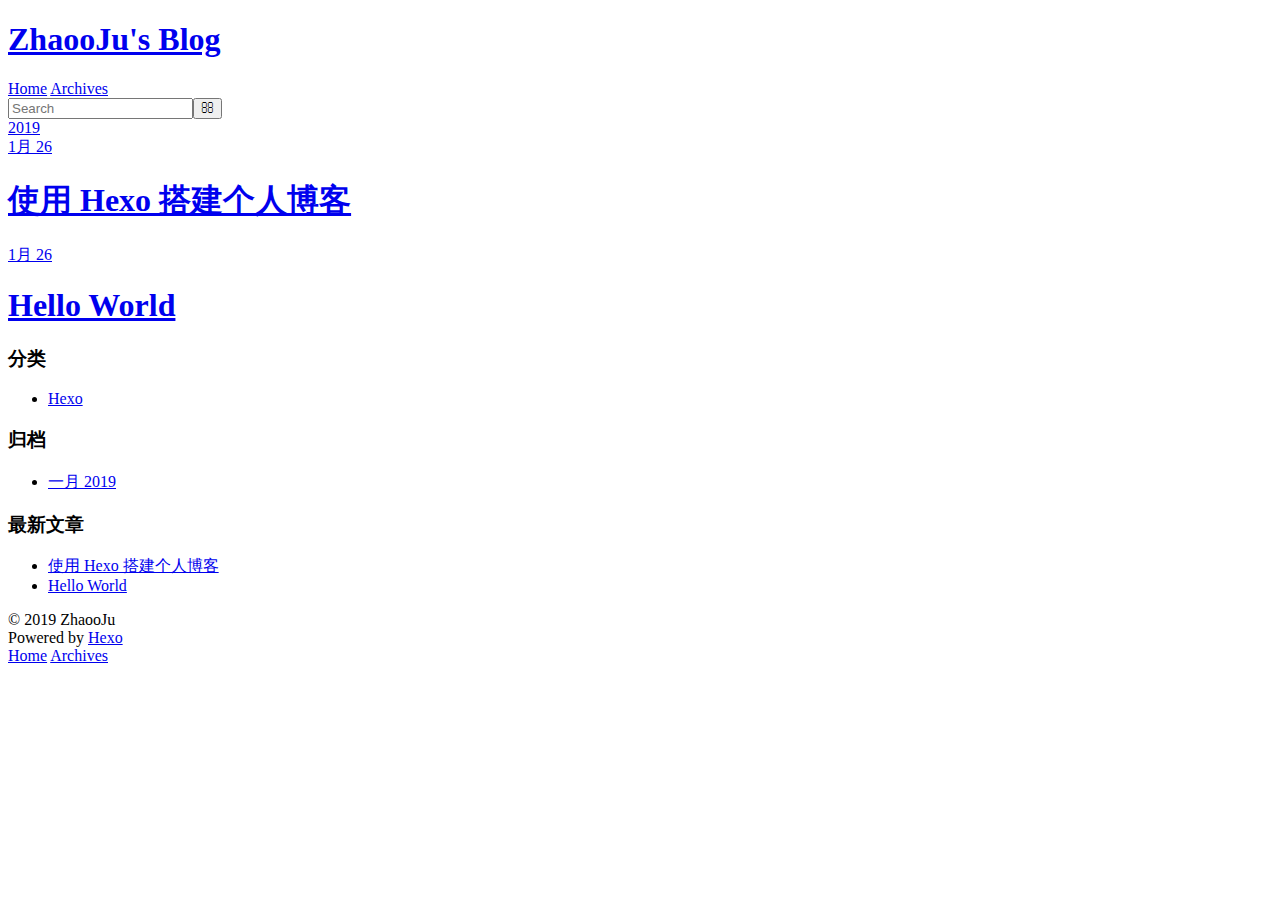
==== archives/index.html @ 9f5057ec "Site updated: 2019-01-26 20:44:16" ====
<!DOCTYPE html>
<html>
<head><meta name="generator" content="Hexo 3.8.0">
  <meta charset="utf-8">
  

  
  <title>归档 | ZhaooJu&#39;s Blog</title>
  <meta name="viewport" content="width=device-width, initial-scale=1, maximum-scale=1">
  <meta property="og:type" content="website">
<meta property="og:title" content="ZhaooJu&#39;s Blog">
<meta property="og:url" content="https://zhaooju.github.io/blog/archives/index.html">
<meta property="og:site_name" content="ZhaooJu&#39;s Blog">
<meta property="og:locale" content="zh-CN">
<meta name="twitter:card" content="summary">
<meta name="twitter:title" content="ZhaooJu&#39;s Blog">
  
    <link rel="alternate" href="/blog/atom.xml" title="ZhaooJu&#39;s Blog" type="application/atom+xml">
  
  
    <link rel="icon" href="/favicon.png">
  
  
    <link href="//fonts.googleapis.com/css?family=Source+Code+Pro" rel="stylesheet" type="text/css">
  
  <link rel="stylesheet" href="/blog/css/style.css">
</head>
</html>
<body>
  <div id="container">
    <div id="wrap">
      <header id="header">
  <div id="banner"></div>
  <div id="header-outer" class="outer">
    <div id="header-title" class="inner">
      <h1 id="logo-wrap">
        <a href="/blog/" id="logo">ZhaooJu&#39;s Blog</a>
      </h1>
      
    </div>
    <div id="header-inner" class="inner">
      <nav id="main-nav">
        <a id="main-nav-toggle" class="nav-icon"></a>
        
          <a class="main-nav-link" href="/blog/">Home</a>
        
          <a class="main-nav-link" href="/blog/archives">Archives</a>
        
      </nav>
      <nav id="sub-nav">
        
          <a id="nav-rss-link" class="nav-icon" href="/blog/atom.xml" title="RSS Feed"></a>
        
        <a id="nav-search-btn" class="nav-icon" title="搜索"></a>
      </nav>
      <div id="search-form-wrap">
        <form action="//google.com/search" method="get" accept-charset="UTF-8" class="search-form"><input type="search" name="q" class="search-form-input" placeholder="Search"><button type="submit" class="search-form-submit">&#xF002;</button><input type="hidden" name="sitesearch" value="https://zhaooju.github.io/blog"></form>
      </div>
    </div>
  </div>
</header>
      <div class="outer">
        <section id="main">
  
  
    
    
      
      
      <section class="archives-wrap">
        <div class="archive-year-wrap">
          <a href="/blog/archives/2019" class="archive-year">2019</a>
        </div>
        <div class="archives">
    
    <article class="archive-article archive-type-post">
  <div class="archive-article-inner">
    <header class="archive-article-header">
      <a href="/blog/2019/01/26/使用-Hexo-搭建个人博客/" class="archive-article-date">
  <time datetime="2019-01-26T11:01:32.000Z" itemprop="datePublished">1月 26</time>
</a>
      
  
    <h1 itemprop="name">
      <a class="archive-article-title" href="/blog/2019/01/26/使用-Hexo-搭建个人博客/">使用 Hexo 搭建个人博客</a>
    </h1>
  

    </header>
  </div>
</article>
  
    
    
    <article class="archive-article archive-type-post">
  <div class="archive-article-inner">
    <header class="archive-article-header">
      <a href="/blog/2019/01/26/hello-world/" class="archive-article-date">
  <time datetime="2019-01-26T10:12:29.352Z" itemprop="datePublished">1月 26</time>
</a>
      
  
    <h1 itemprop="name">
      <a class="archive-article-title" href="/blog/2019/01/26/hello-world/">Hello World</a>
    </h1>
  

    </header>
  </div>
</article>
  
  
    </div></section>
  


</section>
        
          <aside id="sidebar">
  
    
  <div class="widget-wrap">
    <h3 class="widget-title">分类</h3>
    <div class="widget">
      <ul class="category-list"><li class="category-list-item"><a class="category-list-link" href="/blog/categories/Hexo/">Hexo</a></li></ul>
    </div>
  </div>


  
    

  
    
  
    
  <div class="widget-wrap">
    <h3 class="widget-title">归档</h3>
    <div class="widget">
      <ul class="archive-list"><li class="archive-list-item"><a class="archive-list-link" href="/blog/archives/2019/01/">一月 2019</a></li></ul>
    </div>
  </div>


  
    
  <div class="widget-wrap">
    <h3 class="widget-title">最新文章</h3>
    <div class="widget">
      <ul>
        
          <li>
            <a href="/blog/2019/01/26/使用-Hexo-搭建个人博客/">使用 Hexo 搭建个人博客</a>
          </li>
        
          <li>
            <a href="/blog/2019/01/26/hello-world/">Hello World</a>
          </li>
        
      </ul>
    </div>
  </div>

  
</aside>
        
      </div>
      <footer id="footer">
  
  <div class="outer">
    <div id="footer-info" class="inner">
      &copy; 2019 ZhaooJu<br>
      Powered by <a href="http://hexo.io/" target="_blank">Hexo</a>
    </div>
  </div>
</footer>
    </div>
    <nav id="mobile-nav">
  
    <a href="/blog/" class="mobile-nav-link">Home</a>
  
    <a href="/blog/archives" class="mobile-nav-link">Archives</a>
  
</nav>
    

<script src="//ajax.googleapis.com/ajax/libs/jquery/2.0.3/jquery.min.js"></script>


  <link rel="stylesheet" href="/blog/fancybox/jquery.fancybox.css">
  <script src="/blog/fancybox/jquery.fancybox.pack.js"></script>


<script src="/blog/js/script.js"></script>



  </div>
</body>
</html>
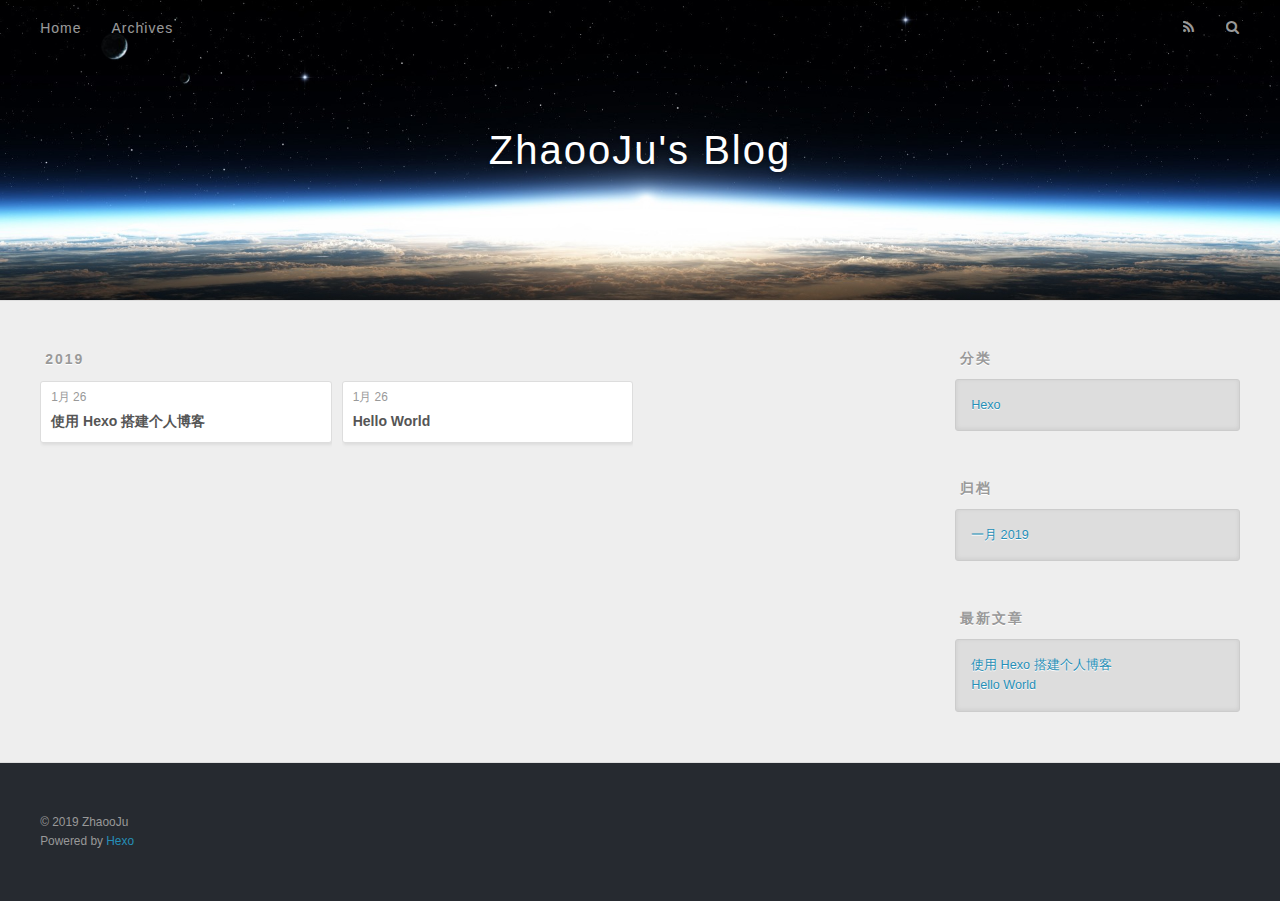
==== commit 5f4ce8f9: "Site updated: 2019-01-26 20:47:51" ====
--- a/archives/index.html
+++ b/archives/index.html
@@ -9,13 +9,13 @@
   <meta name="viewport" content="width=device-width, initial-scale=1, maximum-scale=1">
   <meta property="og:type" content="website">
 <meta property="og:title" content="ZhaooJu&#39;s Blog">
-<meta property="og:url" content="https://zhaooju.github.io/blog/archives/index.html">
+<meta property="og:url" content="https://zhaooju.github.io/archives/index.html">
 <meta property="og:site_name" content="ZhaooJu&#39;s Blog">
 <meta property="og:locale" content="zh-CN">
 <meta name="twitter:card" content="summary">
 <meta name="twitter:title" content="ZhaooJu&#39;s Blog">
   
-    <link rel="alternate" href="/blog/atom.xml" title="ZhaooJu&#39;s Blog" type="application/atom+xml">
+    <link rel="alternate" href="/atom.xml" title="ZhaooJu&#39;s Blog" type="application/atom+xml">
   
   
     <link rel="icon" href="/favicon.png">
@@ -23,7 +23,7 @@
   
     <link href="//fonts.googleapis.com/css?family=Source+Code+Pro" rel="stylesheet" type="text/css">
   
-  <link rel="stylesheet" href="/blog/css/style.css">
+  <link rel="stylesheet" href="/css/style.css">
 </head>
 </html>
 <body>
@@ -34,7 +34,7 @@
   <div id="header-outer" class="outer">
     <div id="header-title" class="inner">
       <h1 id="logo-wrap">
-        <a href="/blog/" id="logo">ZhaooJu&#39;s Blog</a>
+        <a href="/" id="logo">ZhaooJu&#39;s Blog</a>
       </h1>
       
     </div>
@@ -42,19 +42,19 @@
       <nav id="main-nav">
         <a id="main-nav-toggle" class="nav-icon"></a>
         
-          <a class="main-nav-link" href="/blog/">Home</a>
-        
-          <a class="main-nav-link" href="/blog/archives">Archives</a>
+          <a class="main-nav-link" href="/">Home</a>
+        
+          <a class="main-nav-link" href="/archives">Archives</a>
         
       </nav>
       <nav id="sub-nav">
         
-          <a id="nav-rss-link" class="nav-icon" href="/blog/atom.xml" title="RSS Feed"></a>
+          <a id="nav-rss-link" class="nav-icon" href="/atom.xml" title="RSS Feed"></a>
         
         <a id="nav-search-btn" class="nav-icon" title="搜索"></a>
       </nav>
       <div id="search-form-wrap">
-        <form action="//google.com/search" method="get" accept-charset="UTF-8" class="search-form"><input type="search" name="q" class="search-form-input" placeholder="Search"><button type="submit" class="search-form-submit">&#xF002;</button><input type="hidden" name="sitesearch" value="https://zhaooju.github.io/blog"></form>
+        <form action="//google.com/search" method="get" accept-charset="UTF-8" class="search-form"><input type="search" name="q" class="search-form-input" placeholder="Search"><button type="submit" class="search-form-submit">&#xF002;</button><input type="hidden" name="sitesearch" value="https://zhaooju.github.io"></form>
       </div>
     </div>
   </div>
@@ -69,20 +69,20 @@
       
       <section class="archives-wrap">
         <div class="archive-year-wrap">
-          <a href="/blog/archives/2019" class="archive-year">2019</a>
+          <a href="/archives/2019" class="archive-year">2019</a>
         </div>
         <div class="archives">
     
     <article class="archive-article archive-type-post">
   <div class="archive-article-inner">
     <header class="archive-article-header">
-      <a href="/blog/2019/01/26/使用-Hexo-搭建个人博客/" class="archive-article-date">
+      <a href="/2019/01/26/使用-Hexo-搭建个人博客/" class="archive-article-date">
   <time datetime="2019-01-26T11:01:32.000Z" itemprop="datePublished">1月 26</time>
 </a>
       
   
     <h1 itemprop="name">
-      <a class="archive-article-title" href="/blog/2019/01/26/使用-Hexo-搭建个人博客/">使用 Hexo 搭建个人博客</a>
+      <a class="archive-article-title" href="/2019/01/26/使用-Hexo-搭建个人博客/">使用 Hexo 搭建个人博客</a>
     </h1>
   
 
@@ -95,13 +95,13 @@
     <article class="archive-article archive-type-post">
   <div class="archive-article-inner">
     <header class="archive-article-header">
-      <a href="/blog/2019/01/26/hello-world/" class="archive-article-date">
+      <a href="/2019/01/26/hello-world/" class="archive-article-date">
   <time datetime="2019-01-26T10:12:29.352Z" itemprop="datePublished">1月 26</time>
 </a>
       
   
     <h1 itemprop="name">
-      <a class="archive-article-title" href="/blog/2019/01/26/hello-world/">Hello World</a>
+      <a class="archive-article-title" href="/2019/01/26/hello-world/">Hello World</a>
     </h1>
   
 
@@ -122,7 +122,7 @@
   <div class="widget-wrap">
     <h3 class="widget-title">分类</h3>
     <div class="widget">
-      <ul class="category-list"><li class="category-list-item"><a class="category-list-link" href="/blog/categories/Hexo/">Hexo</a></li></ul>
+      <ul class="category-list"><li class="category-list-item"><a class="category-list-link" href="/categories/Hexo/">Hexo</a></li></ul>
     </div>
   </div>
 
@@ -137,7 +137,7 @@
   <div class="widget-wrap">
     <h3 class="widget-title">归档</h3>
     <div class="widget">
-      <ul class="archive-list"><li class="archive-list-item"><a class="archive-list-link" href="/blog/archives/2019/01/">一月 2019</a></li></ul>
+      <ul class="archive-list"><li class="archive-list-item"><a class="archive-list-link" href="/archives/2019/01/">一月 2019</a></li></ul>
     </div>
   </div>
 
@@ -150,11 +150,11 @@
       <ul>
         
           <li>
-            <a href="/blog/2019/01/26/使用-Hexo-搭建个人博客/">使用 Hexo 搭建个人博客</a>
+            <a href="/2019/01/26/使用-Hexo-搭建个人博客/">使用 Hexo 搭建个人博客</a>
           </li>
         
           <li>
-            <a href="/blog/2019/01/26/hello-world/">Hello World</a>
+            <a href="/2019/01/26/hello-world/">Hello World</a>
           </li>
         
       </ul>
@@ -177,9 +177,9 @@
     </div>
     <nav id="mobile-nav">
   
-    <a href="/blog/" class="mobile-nav-link">Home</a>
-  
-    <a href="/blog/archives" class="mobile-nav-link">Archives</a>
+    <a href="/" class="mobile-nav-link">Home</a>
+  
+    <a href="/archives" class="mobile-nav-link">Archives</a>
   
 </nav>
     
@@ -187,11 +187,11 @@
 <script src="//ajax.googleapis.com/ajax/libs/jquery/2.0.3/jquery.min.js"></script>
 
 
-  <link rel="stylesheet" href="/blog/fancybox/jquery.fancybox.css">
-  <script src="/blog/fancybox/jquery.fancybox.pack.js"></script>
-
-
-<script src="/blog/js/script.js"></script>
+  <link rel="stylesheet" href="/fancybox/jquery.fancybox.css">
+  <script src="/fancybox/jquery.fancybox.pack.js"></script>
+
+
+<script src="/js/script.js"></script>
 
 
 
--- a/css/style.css
+++ b/css/style.css
@@ -0,0 +1,1374 @@
+body {
+  width: 100%;
+}
+body:before,
+body:after {
+  content: "";
+  display: table;
+}
+body:after {
+  clear: both;
+}
+html,
+body,
+div,
+span,
+applet,
+object,
+iframe,
+h1,
+h2,
+h3,
+h4,
+h5,
+h6,
+p,
+blockquote,
+pre,
+a,
+abbr,
+acronym,
+address,
+big,
+cite,
+code,
+del,
+dfn,
+em,
+img,
+ins,
+kbd,
+q,
+s,
+samp,
+small,
+strike,
+strong,
+sub,
+sup,
+tt,
+var,
+dl,
+dt,
+dd,
+ol,
+ul,
+li,
+fieldset,
+form,
+label,
+legend,
+table,
+caption,
+tbody,
+tfoot,
+thead,
+tr,
+th,
+td {
+  margin: 0;
+  padding: 0;
+  border: 0;
+  outline: 0;
+  font-weight: inherit;
+  font-style: inherit;
+  font-family: inherit;
+  font-size: 100%;
+  vertical-align: baseline;
+}
+body {
+  line-height: 1;
+  color: #000;
+  background: #fff;
+}
+ol,
+ul {
+  list-style: none;
+}
+table {
+  border-collapse: separate;
+  border-spacing: 0;
+  vertical-align: middle;
+}
+caption,
+th,
+td {
+  text-align: left;
+  font-weight: normal;
+  vertical-align: middle;
+}
+a img {
+  border: none;
+}
+input,
+button {
+  margin: 0;
+  padding: 0;
+}
+input::-moz-focus-inner,
+button::-moz-focus-inner {
+  border: 0;
+  padding: 0;
+}
+@font-face {
+  font-family: FontAwesome;
+  font-style: normal;
+  font-weight: normal;
+  src: url("fonts/fontawesome-webfont.eot?v=#4.0.3");
+  src: url("fonts/fontawesome-webfont.eot?#iefix&v=#4.0.3") format("embedded-opentype"), url("fonts/fontawesome-webfont.woff?v=#4.0.3") format("woff"), url("fonts/fontawesome-webfont.ttf?v=#4.0.3") format("truetype"), url("fonts/fontawesome-webfont.svg#fontawesomeregular?v=#4.0.3") format("svg");
+}
+html,
+body,
+#container {
+  height: 100%;
+}
+body {
+  background: #eee;
+  font: 14px -apple-system, BlinkMacSystemFont, "Segoe UI", "Roboto", "Oxygen", "Ubuntu", "Cantarell", "Fira Sans", "Droid Sans", "Helvetica Neue", sans-serif;
+  -webkit-text-size-adjust: 100%;
+}
+.outer {
+  max-width: 1220px;
+  margin: 0 auto;
+  padding: 0 20px;
+}
+.outer:before,
+.outer:after {
+  content: "";
+  display: table;
+}
+.outer:after {
+  clear: both;
+}
+.inner {
+  display: inline;
+  float: left;
+  width: 98.33333333333333%;
+  margin: 0 0.833333333333333%;
+}
+.left,
+.alignleft {
+  float: left;
+}
+.right,
+.alignright {
+  float: right;
+}
+.clear {
+  clear: both;
+}
+#container {
+  position: relative;
+}
+.mobile-nav-on {
+  overflow: hidden;
+}
+#wrap {
+  height: 100%;
+  width: 100%;
+  position: absolute;
+  top: 0;
+  left: 0;
+  -webkit-transition: 0.2s ease-out;
+  -moz-transition: 0.2s ease-out;
+  -ms-transition: 0.2s ease-out;
+  transition: 0.2s ease-out;
+  z-index: 1;
+  background: #eee;
+}
+.mobile-nav-on #wrap {
+  left: 280px;
+}
+@media screen and (min-width: 768px) {
+  #main {
+    display: inline;
+    float: left;
+    width: 73.33333333333333%;
+    margin: 0 0.833333333333333%;
+  }
+}
+.article-date,
+.article-category-link,
+.archive-year,
+.widget-title {
+  text-decoration: none;
+  text-transform: uppercase;
+  letter-spacing: 2px;
+  color: #999;
+  margin-bottom: 1em;
+  margin-left: 5px;
+  line-height: 1em;
+  text-shadow: 0 1px #fff;
+  font-weight: bold;
+}
+.article-inner,
+.archive-article-inner {
+  background: #fff;
+  -webkit-box-shadow: 1px 2px 3px #ddd;
+  box-shadow: 1px 2px 3px #ddd;
+  border: 1px solid #ddd;
+  border-radius: 3px;
+}
+.article-entry h1,
+.widget h1 {
+  font-size: 2em;
+}
+.article-entry h2,
+.widget h2 {
+  font-size: 1.5em;
+}
+.article-entry h3,
+.widget h3 {
+  font-size: 1.3em;
+}
+.article-entry h4,
+.widget h4 {
+  font-size: 1.2em;
+}
+.article-entry h5,
+.widget h5 {
+  font-size: 1em;
+}
+.article-entry h6,
+.widget h6 {
+  font-size: 1em;
+  color: #999;
+}
+.article-entry hr,
+.widget hr {
+  border: 1px dashed #ddd;
+}
+.article-entry strong,
+.widget strong {
+  font-weight: bold;
+}
+.article-entry em,
+.widget em,
+.article-entry cite,
+.widget cite {
+  font-style: italic;
+}
+.article-entry sup,
+.widget sup,
+.article-entry sub,
+.widget sub {
+  font-size: 0.75em;
+  line-height: 0;
+  position: relative;
+  vertical-align: baseline;
+}
+.article-entry sup,
+.widget sup {
+  top: -0.5em;
+}
+.article-entry sub,
+.widget sub {
+  bottom: -0.2em;
+}
+.article-entry small,
+.widget small {
+  font-size: 0.85em;
+}
+.article-entry acronym,
+.widget acronym,
+.article-entry abbr,
+.widget abbr {
+  border-bottom: 1px dotted;
+}
+.article-entry ul,
+.widget ul,
+.article-entry ol,
+.widget ol,
+.article-entry dl,
+.widget dl {
+  margin: 0 20px;
+  line-height: 1.6em;
+}
+.article-entry ul ul,
+.widget ul ul,
+.article-entry ol ul,
+.widget ol ul,
+.article-entry ul ol,
+.widget ul ol,
+.article-entry ol ol,
+.widget ol ol {
+  margin-top: 0;
+  margin-bottom: 0;
+}
+.article-entry ul,
+.widget ul {
+  list-style: disc;
+}
+.article-entry ol,
+.widget ol {
+  list-style: decimal;
+}
+.article-entry dt,
+.widget dt {
+  font-weight: bold;
+}
+#header {
+  height: 300px;
+  position: relative;
+  border-bottom: 1px solid #ddd;
+}
+#header:before,
+#header:after {
+  content: "";
+  position: absolute;
+  left: 0;
+  right: 0;
+  height: 40px;
+}
+#header:before {
+  top: 0;
+  background: -webkit-linear-gradient(rgba(0,0,0,0.2), transparent);
+  background: -moz-linear-gradient(rgba(0,0,0,0.2), transparent);
+  background: -ms-linear-gradient(rgba(0,0,0,0.2), transparent);
+  background: linear-gradient(rgba(0,0,0,0.2), transparent);
+}
+#header:after {
+  bottom: 0;
+  background: -webkit-linear-gradient(transparent, rgba(0,0,0,0.2));
+  background: -moz-linear-gradient(transparent, rgba(0,0,0,0.2));
+  background: -ms-linear-gradient(transparent, rgba(0,0,0,0.2));
+  background: linear-gradient(transparent, rgba(0,0,0,0.2));
+}
+#header-outer {
+  height: 100%;
+  position: relative;
+}
+#header-inner {
+  position: relative;
+  overflow: hidden;
+}
+#banner {
+  position: absolute;
+  top: 0;
+  left: 0;
+  width: 100%;
+  height: 100%;
+  background: url("images/banner.jpg") center #000;
+  -webkit-background-size: cover;
+  -moz-background-size: cover;
+  background-size: cover;
+  z-index: -1;
+}
+#header-title {
+  text-align: center;
+  height: 40px;
+  position: absolute;
+  top: 50%;
+  left: 0;
+  margin-top: -20px;
+}
+#logo,
+#subtitle {
+  text-decoration: none;
+  color: #fff;
+  font-weight: 300;
+  text-shadow: 0 1px 4px rgba(0,0,0,0.3);
+}
+#logo {
+  font-size: 40px;
+  line-height: 40px;
+  letter-spacing: 2px;
+}
+#subtitle {
+  font-size: 16px;
+  line-height: 16px;
+  letter-spacing: 1px;
+}
+#subtitle-wrap {
+  margin-top: 16px;
+}
+#main-nav {
+  float: left;
+  margin-left: -15px;
+}
+.nav-icon,
+.main-nav-link {
+  float: left;
+  color: #fff;
+  opacity: 0.6;
+  text-decoration: none;
+  text-shadow: 0 1px rgba(0,0,0,0.2);
+  -webkit-transition: opacity 0.2s;
+  -moz-transition: opacity 0.2s;
+  -ms-transition: opacity 0.2s;
+  transition: opacity 0.2s;
+  display: block;
+  padding: 20px 15px;
+}
+.nav-icon:hover,
+.main-nav-link:hover {
+  opacity: 1;
+}
+.nav-icon {
+  font-family: FontAwesome;
+  text-align: center;
+  font-size: 14px;
+  width: 14px;
+  height: 14px;
+  padding: 20px 15px;
+  position: relative;
+  cursor: pointer;
+}
+.main-nav-link {
+  font-weight: 300;
+  letter-spacing: 1px;
+}
+@media screen and (max-width: 479px) {
+  .main-nav-link {
+    display: none;
+  }
+}
+#main-nav-toggle {
+  display: none;
+}
+#main-nav-toggle:before {
+  content: "\f0c9";
+}
+@media screen and (max-width: 479px) {
+  #main-nav-toggle {
+    display: block;
+  }
+}
+#sub-nav {
+  float: right;
+  margin-right: -15px;
+}
+#nav-rss-link:before {
+  content: "\f09e";
+}
+#nav-search-btn:before {
+  content: "\f002";
+}
+#search-form-wrap {
+  position: absolute;
+  top: 15px;
+  width: 150px;
+  height: 30px;
+  right: -150px;
+  opacity: 0;
+  -webkit-transition: 0.2s ease-out;
+  -moz-transition: 0.2s ease-out;
+  -ms-transition: 0.2s ease-out;
+  transition: 0.2s ease-out;
+}
+#search-form-wrap.on {
+  opacity: 1;
+  right: 0;
+}
+@media screen and (max-width: 479px) {
+  #search-form-wrap {
+    width: 100%;
+    right: -100%;
+  }
+}
+.search-form {
+  position: absolute;
+  top: 0;
+  left: 0;
+  right: 0;
+  background: #fff;
+  padding: 5px 15px;
+  border-radius: 15px;
+  -webkit-box-shadow: 0 0 10px rgba(0,0,0,0.3);
+  box-shadow: 0 0 10px rgba(0,0,0,0.3);
+}
+.search-form-input {
+  border: none;
+  background: none;
+  color: #555;
+  width: 100%;
+  font: 13px -apple-system, BlinkMacSystemFont, "Segoe UI", "Roboto", "Oxygen", "Ubuntu", "Cantarell", "Fira Sans", "Droid Sans", "Helvetica Neue", sans-serif;
+  outline: none;
+}
+.search-form-input::-webkit-search-results-decoration,
+.search-form-input::-webkit-search-cancel-button {
+  -webkit-appearance: none;
+}
+.search-form-submit {
+  position: absolute;
+  top: 50%;
+  right: 10px;
+  margin-top: -7px;
+  font: 13px FontAwesome;
+  border: none;
+  background: none;
+  color: #bbb;
+  cursor: pointer;
+}
+.search-form-submit:hover,
+.search-form-submit:focus {
+  color: #777;
+}
+.article {
+  margin: 50px 0;
+}
+.article-inner {
+  overflow: hidden;
+}
+.article-meta:before,
+.article-meta:after {
+  content: "";
+  display: table;
+}
+.article-meta:after {
+  clear: both;
+}
+.article-date {
+  float: left;
+}
+.article-category {
+  float: left;
+  line-height: 1em;
+  color: #ccc;
+  text-shadow: 0 1px #fff;
+  margin-left: 8px;
+}
+.article-category:before {
+  content: "\2022";
+}
+.article-category-link {
+  margin: 0 12px 1em;
+}
+.article-header {
+  padding: 20px 20px 0;
+}
+.article-title {
+  text-decoration: none;
+  font-size: 2em;
+  font-weight: bold;
+  color: #555;
+  line-height: 1.1em;
+  -webkit-transition: color 0.2s;
+  -moz-transition: color 0.2s;
+  -ms-transition: color 0.2s;
+  transition: color 0.2s;
+}
+a.article-title:hover {
+  color: #258fb8;
+}
+.article-entry {
+  color: #555;
+  padding: 0 20px;
+}
+.article-entry:before,
+.article-entry:after {
+  content: "";
+  display: table;
+}
+.article-entry:after {
+  clear: both;
+}
+.article-entry p,
+.article-entry table {
+  line-height: 1.6em;
+  margin: 1.6em 0;
+}
+.article-entry h1,
+.article-entry h2,
+.article-entry h3,
+.article-entry h4,
+.article-entry h5,
+.article-entry h6 {
+  font-weight: bold;
+}
+.article-entry h1,
+.article-entry h2,
+.article-entry h3,
+.article-entry h4,
+.article-entry h5,
+.article-entry h6 {
+  line-height: 1.1em;
+  margin: 1.1em 0;
+}
+.article-entry a {
+  color: #258fb8;
+  text-decoration: none;
+}
+.article-entry a:hover {
+  text-decoration: underline;
+}
+.article-entry ul,
+.article-entry ol,
+.article-entry dl {
+  margin-top: 1.6em;
+  margin-bottom: 1.6em;
+}
+.article-entry img,
+.article-entry video {
+  max-width: 100%;
+  height: auto;
+  display: block;
+  margin: auto;
+}
+.article-entry iframe {
+  border: none;
+}
+.article-entry table {
+  width: 100%;
+  border-collapse: collapse;
+  border-spacing: 0;
+}
+.article-entry th {
+  font-weight: bold;
+  border-bottom: 3px solid #ddd;
+  padding-bottom: 0.5em;
+}
+.article-entry td {
+  border-bottom: 1px solid #ddd;
+  padding: 10px 0;
+}
+.article-entry blockquote {
+  font-family: Georgia, "Times New Roman", serif;
+  font-size: 1.4em;
+  margin: 1.6em 20px;
+  text-align: center;
+}
+.article-entry blockquote footer {
+  font-size: 14px;
+  margin: 1.6em 0;
+  font-family: -apple-system, BlinkMacSystemFont, "Segoe UI", "Roboto", "Oxygen", "Ubuntu", "Cantarell", "Fira Sans", "Droid Sans", "Helvetica Neue", sans-serif;
+}
+.article-entry blockquote footer cite:before {
+  content: "—";
+  padding: 0 0.5em;
+}
+.article-entry .pullquote {
+  text-align: left;
+  width: 45%;
+  margin: 0;
+}
+.article-entry .pullquote.left {
+  margin-left: 0.5em;
+  margin-right: 1em;
+}
+.article-entry .pullquote.right {
+  margin-right: 0.5em;
+  margin-left: 1em;
+}
+.article-entry .caption {
+  color: #999;
+  display: block;
+  font-size: 0.9em;
+  margin-top: 0.5em;
+  position: relative;
+  text-align: center;
+}
+.article-entry .video-container {
+  position: relative;
+  padding-top: 56.25%;
+  height: 0;
+  overflow: hidden;
+}
+.article-entry .video-container iframe,
+.article-entry .video-container object,
+.article-entry .video-container embed {
+  position: absolute;
+  top: 0;
+  left: 0;
+  width: 100%;
+  height: 100%;
+  margin-top: 0;
+}
+.article-more-link a {
+  display: inline-block;
+  line-height: 1em;
+  padding: 6px 15px;
+  border-radius: 15px;
+  background: #eee;
+  color: #999;
+  text-shadow: 0 1px #fff;
+  text-decoration: none;
+}
+.article-more-link a:hover {
+  background: #258fb8;
+  color: #fff;
+  text-decoration: none;
+  text-shadow: 0 1px #1e7293;
+}
+.article-footer {
+  font-size: 0.85em;
+  line-height: 1.6em;
+  border-top: 1px solid #ddd;
+  padding-top: 1.6em;
+  margin: 0 20px 20px;
+}
+.article-footer:before,
+.article-footer:after {
+  content: "";
+  display: table;
+}
+.article-footer:after {
+  clear: both;
+}
+.article-footer a {
+  color: #999;
+  text-decoration: none;
+}
+.article-footer a:hover {
+  color: #555;
+}
+.article-tag-list-item {
+  float: left;
+  margin-right: 10px;
+}
+.article-tag-list-link:before {
+  content: "#";
+}
+.article-comment-link {
+  float: right;
+}
+.article-comment-link:before {
+  content: "\f075";
+  font-family: FontAwesome;
+  padding-right: 8px;
+}
+.article-share-link {
+  cursor: pointer;
+  float: right;
+  margin-left: 20px;
+}
+.article-share-link:before {
+  content: "\f064";
+  font-family: FontAwesome;
+  padding-right: 6px;
+}
+#article-nav {
+  position: relative;
+}
+#article-nav:before,
+#article-nav:after {
+  content: "";
+  display: table;
+}
+#article-nav:after {
+  clear: both;
+}
+@media screen and (min-width: 768px) {
+  #article-nav {
+    margin: 50px 0;
+  }
+  #article-nav:before {
+    width: 8px;
+    height: 8px;
+    position: absolute;
+    top: 50%;
+    left: 50%;
+    margin-top: -4px;
+    margin-left: -4px;
+    content: "";
+    border-radius: 50%;
+    background: #ddd;
+    -webkit-box-shadow: 0 1px 2px #fff;
+    box-shadow: 0 1px 2px #fff;
+  }
+}
+.article-nav-link-wrap {
+  text-decoration: none;
+  text-shadow: 0 1px #fff;
+  color: #999;
+  -webkit-box-sizing: border-box;
+  -moz-box-sizing: border-box;
+  box-sizing: border-box;
+  margin-top: 50px;
+  text-align: center;
+  display: block;
+}
+.article-nav-link-wrap:hover {
+  color: #555;
+}
+@media screen and (min-width: 768px) {
+  .article-nav-link-wrap {
+    width: 50%;
+    margin-top: 0;
+  }
+}
+@media screen and (min-width: 768px) {
+  #article-nav-newer {
+    float: left;
+    text-align: right;
+    padding-right: 20px;
+  }
+}
+@media screen and (min-width: 768px) {
+  #article-nav-older {
+    float: right;
+    text-align: left;
+    padding-left: 20px;
+  }
+}
+.article-nav-caption {
+  text-transform: uppercase;
+  letter-spacing: 2px;
+  color: #ddd;
+  line-height: 1em;
+  font-weight: bold;
+}
+#article-nav-newer .article-nav-caption {
+  margin-right: -2px;
+}
+.article-nav-title {
+  font-size: 0.85em;
+  line-height: 1.6em;
+  margin-top: 0.5em;
+}
+.article-share-box {
+  position: absolute;
+  display: none;
+  background: #fff;
+  -webkit-box-shadow: 1px 2px 10px rgba(0,0,0,0.2);
+  box-shadow: 1px 2px 10px rgba(0,0,0,0.2);
+  border-radius: 3px;
+  margin-left: -145px;
+  overflow: hidden;
+  z-index: 1;
+}
+.article-share-box.on {
+  display: block;
+}
+.article-share-input {
+  width: 100%;
+  background: none;
+  -webkit-box-sizing: border-box;
+  -moz-box-sizing: border-box;
+  box-sizing: border-box;
+  font: 14px -apple-system, BlinkMacSystemFont, "Segoe UI", "Roboto", "Oxygen", "Ubuntu", "Cantarell", "Fira Sans", "Droid Sans", "Helvetica Neue", sans-serif;
+  padding: 0 15px;
+  color: #555;
+  outline: none;
+  border: 1px solid #ddd;
+  border-radius: 3px 3px 0 0;
+  height: 36px;
+  line-height: 36px;
+}
+.article-share-links {
+  background: #eee;
+}
+.article-share-links:before,
+.article-share-links:after {
+  content: "";
+  display: table;
+}
+.article-share-links:after {
+  clear: both;
+}
+.article-share-twitter,
+.article-share-facebook,
+.article-share-pinterest,
+.article-share-google {
+  width: 50px;
+  height: 36px;
+  display: block;
+  float: left;
+  position: relative;
+  color: #999;
+  text-shadow: 0 1px #fff;
+}
+.article-share-twitter:before,
+.article-share-facebook:before,
+.article-share-pinterest:before,
+.article-share-google:before {
+  font-size: 20px;
+  font-family: FontAwesome;
+  width: 20px;
+  height: 20px;
+  position: absolute;
+  top: 50%;
+  left: 50%;
+  margin-top: -10px;
+  margin-left: -10px;
+  text-align: center;
+}
+.article-share-twitter:hover,
+.article-share-facebook:hover,
+.article-share-pinterest:hover,
+.article-share-google:hover {
+  color: #fff;
+}
+.article-share-twitter:before {
+  content: "\f099";
+}
+.article-share-twitter:hover {
+  background: #00aced;
+  text-shadow: 0 1px #008abe;
+}
+.article-share-facebook:before {
+  content: "\f09a";
+}
+.article-share-facebook:hover {
+  background: #3b5998;
+  text-shadow: 0 1px #2f477a;
+}
+.article-share-pinterest:before {
+  content: "\f0d2";
+}
+.article-share-pinterest:hover {
+  background: #cb2027;
+  text-shadow: 0 1px #a21a1f;
+}
+.article-share-google:before {
+  content: "\f0d5";
+}
+.article-share-google:hover {
+  background: #dd4b39;
+  text-shadow: 0 1px #be3221;
+}
+.article-gallery {
+  background: #000;
+  position: relative;
+}
+.article-gallery-photos {
+  position: relative;
+  overflow: hidden;
+}
+.article-gallery-img {
+  display: none;
+  max-width: 100%;
+}
+.article-gallery-img:first-child {
+  display: block;
+}
+.article-gallery-img.loaded {
+  position: absolute;
+  display: block;
+}
+.article-gallery-img img {
+  display: block;
+  max-width: 100%;
+  margin: 0 auto;
+}
+#comments {
+  background: #fff;
+  -webkit-box-shadow: 1px 2px 3px #ddd;
+  box-shadow: 1px 2px 3px #ddd;
+  padding: 20px;
+  border: 1px solid #ddd;
+  border-radius: 3px;
+  margin: 50px 0;
+}
+#comments a {
+  color: #258fb8;
+}
+.archives-wrap {
+  margin: 50px 0;
+}
+.archives:before,
+.archives:after {
+  content: "";
+  display: table;
+}
+.archives:after {
+  clear: both;
+}
+.archive-year-wrap {
+  margin-bottom: 1em;
+}
+.archives {
+  -webkit-column-gap: 10px;
+  -moz-column-gap: 10px;
+  column-gap: 10px;
+}
+@media screen and (min-width: 480px) and (max-width: 767px) {
+  .archives {
+    -webkit-column-count: 2;
+    -moz-column-count: 2;
+    column-count: 2;
+  }
+}
+@media screen and (min-width: 768px) {
+  .archives {
+    -webkit-column-count: 3;
+    -moz-column-count: 3;
+    column-count: 3;
+  }
+}
+.archive-article {
+  -webkit-column-break-inside: avoid;
+  page-break-inside: avoid;
+  overflow: hidden;
+  break-inside: avoid-column;
+}
+.archive-article-inner {
+  padding: 10px;
+  margin-bottom: 15px;
+}
+.archive-article-title {
+  text-decoration: none;
+  font-weight: bold;
+  color: #555;
+  -webkit-transition: color 0.2s;
+  -moz-transition: color 0.2s;
+  -ms-transition: color 0.2s;
+  transition: color 0.2s;
+  line-height: 1.6em;
+}
+.archive-article-title:hover {
+  color: #258fb8;
+}
+.archive-article-footer {
+  margin-top: 1em;
+}
+.archive-article-date {
+  color: #999;
+  text-decoration: none;
+  font-size: 0.85em;
+  line-height: 1em;
+  margin-bottom: 0.5em;
+  display: block;
+}
+#page-nav {
+  margin: 50px auto;
+  background: #fff;
+  -webkit-box-shadow: 1px 2px 3px #ddd;
+  box-shadow: 1px 2px 3px #ddd;
+  border: 1px solid #ddd;
+  border-radius: 3px;
+  text-align: center;
+  color: #999;
+  overflow: hidden;
+}
+#page-nav:before,
+#page-nav:after {
+  content: "";
+  display: table;
+}
+#page-nav:after {
+  clear: both;
+}
+#page-nav a,
+#page-nav span {
+  padding: 10px 20px;
+  line-height: 1;
+  height: 2ex;
+}
+#page-nav a {
+  color: #999;
+  text-decoration: none;
+}
+#page-nav a:hover {
+  background: #999;
+  color: #fff;
+}
+#page-nav .prev {
+  float: left;
+}
+#page-nav .next {
+  float: right;
+}
+#page-nav .page-number {
+  display: inline-block;
+}
+@media screen and (max-width: 479px) {
+  #page-nav .page-number {
+    display: none;
+  }
+}
+#page-nav .current {
+  color: #555;
+  font-weight: bold;
+}
+#page-nav .space {
+  color: #ddd;
+}
+#footer {
+  background: #262a30;
+  padding: 50px 0;
+  border-top: 1px solid #ddd;
+  color: #999;
+}
+#footer a {
+  color: #258fb8;
+  text-decoration: none;
+}
+#footer a:hover {
+  text-decoration: underline;
+}
+#footer-info {
+  line-height: 1.6em;
+  font-size: 0.85em;
+}
+.article-entry pre,
+.article-entry .highlight {
+  background: #2d2d2d;
+  margin: 0 -20px;
+  padding: 15px 20px;
+  border-style: solid;
+  border-color: #ddd;
+  border-width: 1px 0;
+  overflow: auto;
+  color: #ccc;
+  line-height: 22.400000000000002px;
+}
+.article-entry .highlight .gutter pre,
+.article-entry .gist .gist-file .gist-data .line-numbers {
+  color: #666;
+  font-size: 0.85em;
+}
+.article-entry pre,
+.article-entry code {
+  font-family: "Source Code Pro", Consolas, Monaco, Menlo, Consolas, monospace;
+}
+.article-entry code {
+  background: #eee;
+  text-shadow: 0 1px #fff;
+  padding: 0 0.3em;
+}
+.article-entry pre code {
+  background: none;
+  text-shadow: none;
+  padding: 0;
+}
+.article-entry .highlight pre {
+  border: none;
+  margin: 0;
+  padding: 0;
+}
+.article-entry .highlight table {
+  margin: 0;
+  width: auto;
+}
+.article-entry .highlight td {
+  border: none;
+  padding: 0;
+}
+.article-entry .highlight figcaption {
+  font-size: 0.85em;
+  color: #999;
+  line-height: 1em;
+  margin-bottom: 1em;
+}
+.article-entry .highlight figcaption:before,
+.article-entry .highlight figcaption:after {
+  content: "";
+  display: table;
+}
+.article-entry .highlight figcaption:after {
+  clear: both;
+}
+.article-entry .highlight figcaption a {
+  float: right;
+}
+.article-entry .highlight .gutter pre {
+  text-align: right;
+  padding-right: 20px;
+}
+.article-entry .highlight .line {
+  height: 22.400000000000002px;
+}
+.article-entry .highlight .line.marked {
+  background: #515151;
+}
+.article-entry .gist {
+  margin: 0 -20px;
+  border-style: solid;
+  border-color: #ddd;
+  border-width: 1px 0;
+  background: #2d2d2d;
+  padding: 15px 20px 15px 0;
+}
+.article-entry .gist .gist-file {
+  border: none;
+  font-family: "Source Code Pro", Consolas, Monaco, Menlo, Consolas, monospace;
+  margin: 0;
+}
+.article-entry .gist .gist-file .gist-data {
+  background: none;
+  border: none;
+}
+.article-entry .gist .gist-file .gist-data .line-numbers {
+  background: none;
+  border: none;
+  padding: 0 20px 0 0;
+}
+.article-entry .gist .gist-file .gist-data .line-data {
+  padding: 0 !important;
+}
+.article-entry .gist .gist-file .highlight {
+  margin: 0;
+  padding: 0;
+  border: none;
+}
+.article-entry .gist .gist-file .gist-meta {
+  background: #2d2d2d;
+  color: #999;
+  font: 0.85em -apple-system, BlinkMacSystemFont, "Segoe UI", "Roboto", "Oxygen", "Ubuntu", "Cantarell", "Fira Sans", "Droid Sans", "Helvetica Neue", sans-serif;
+  text-shadow: 0 0;
+  padding: 0;
+  margin-top: 1em;
+  margin-left: 20px;
+}
+.article-entry .gist .gist-file .gist-meta a {
+  color: #258fb8;
+  font-weight: normal;
+}
+.article-entry .gist .gist-file .gist-meta a:hover {
+  text-decoration: underline;
+}
+pre .comment,
+pre .title {
+  color: #999;
+}
+pre .variable,
+pre .attribute,
+pre .tag,
+pre .regexp,
+pre .ruby .constant,
+pre .xml .tag .title,
+pre .xml .pi,
+pre .xml .doctype,
+pre .html .doctype,
+pre .css .id,
+pre .css .class,
+pre .css .pseudo {
+  color: #f2777a;
+}
+pre .number,
+pre .preprocessor,
+pre .built_in,
+pre .literal,
+pre .params,
+pre .constant {
+  color: #f99157;
+}
+pre .class,
+pre .ruby .class .title,
+pre .css .rules .attribute {
+  color: #9c9;
+}
+pre .string,
+pre .value,
+pre .inheritance,
+pre .header,
+pre .ruby .symbol,
+pre .xml .cdata {
+  color: #9c9;
+}
+pre .css .hexcolor {
+  color: #6cc;
+}
+pre .function,
+pre .python .decorator,
+pre .python .title,
+pre .ruby .function .title,
+pre .ruby .title .keyword,
+pre .perl .sub,
+pre .javascript .title,
+pre .coffeescript .title {
+  color: #69c;
+}
+pre .keyword,
+pre .javascript .function {
+  color: #c9c;
+}
+@media screen and (max-width: 479px) {
+  #mobile-nav {
+    position: absolute;
+    top: 0;
+    left: 0;
+    width: 280px;
+    height: 100%;
+    background: #191919;
+    border-right: 1px solid #fff;
+  }
+}
+@media screen and (max-width: 479px) {
+  .mobile-nav-link {
+    display: block;
+    color: #999;
+    text-decoration: none;
+    padding: 15px 20px;
+    font-weight: bold;
+  }
+  .mobile-nav-link:hover {
+    color: #fff;
+  }
+}
+@media screen and (min-width: 768px) {
+  #sidebar {
+    display: inline;
+    float: left;
+    width: 23.333333333333332%;
+    margin: 0 0.833333333333333%;
+  }
+}
+.widget-wrap {
+  margin: 50px 0;
+}
+.widget {
+  color: #777;
+  text-shadow: 0 1px #fff;
+  background: #ddd;
+  -webkit-box-shadow: 0 -1px 4px #ccc inset;
+  box-shadow: 0 -1px 4px #ccc inset;
+  border: 1px solid #ccc;
+  padding: 15px;
+  border-radius: 3px;
+}
+.widget a {
+  color: #258fb8;
+  text-decoration: none;
+}
+.widget a:hover {
+  text-decoration: underline;
+}
+.widget ul ul,
+.widget ol ul,
+.widget dl ul,
+.widget ul ol,
+.widget ol ol,
+.widget dl ol,
+.widget ul dl,
+.widget ol dl,
+.widget dl dl {
+  margin-left: 15px;
+  list-style: disc;
+}
+.widget {
+  line-height: 1.6em;
+  word-wrap: break-word;
+  font-size: 0.9em;
+}
+.widget ul,
+.widget ol {
+  list-style: none;
+  margin: 0;
+}
+.widget ul ul,
+.widget ol ul,
+.widget ul ol,
+.widget ol ol {
+  margin: 0 20px;
+}
+.widget ul ul,
+.widget ol ul {
+  list-style: disc;
+}
+.widget ul ol,
+.widget ol ol {
+  list-style: decimal;
+}
+.category-list-count,
+.tag-list-count,
+.archive-list-count {
+  padding-left: 5px;
+  color: #999;
+  font-size: 0.85em;
+}
+.category-list-count:before,
+.tag-list-count:before,
+.archive-list-count:before {
+  content: "(";
+}
+.category-list-count:after,
+.tag-list-count:after,
+.archive-list-count:after {
+  content: ")";
+}
+.tagcloud a {
+  margin-right: 5px;
+  display: inline-block;
+}
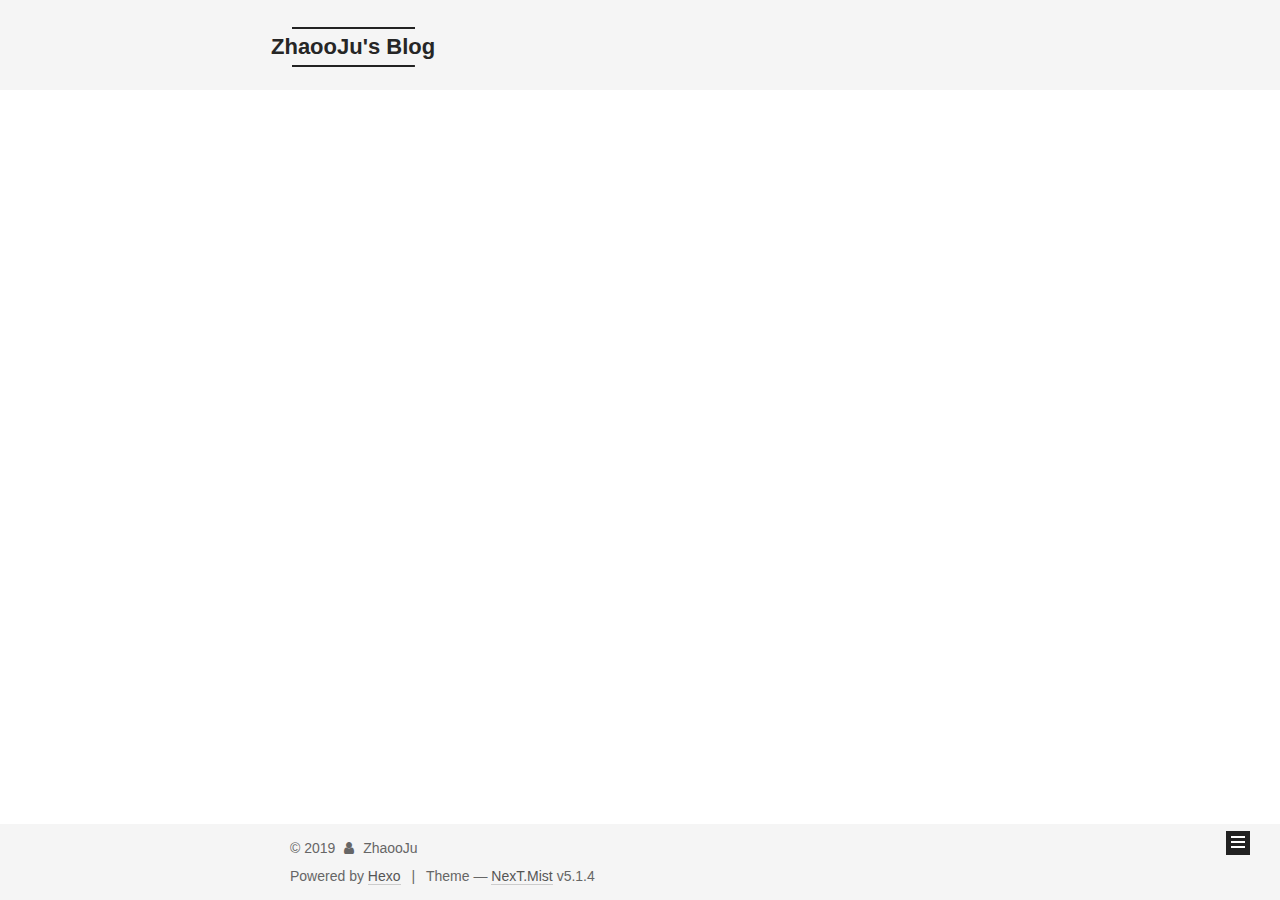
==== commit 82b4d098: "Site updated: 2019-01-26 20:59:43" ====
--- a/archives/index.html
+++ b/archives/index.html
@@ -1,200 +1,593 @@
 <!DOCTYPE html>
-<html>
+
+
+
+  
+
+
+<html class="theme-next mist use-motion" lang="zh-CN">
 <head><meta name="generator" content="Hexo 3.8.0">
-  <meta charset="utf-8">
-  
-
-  
-  <title>归档 | ZhaooJu&#39;s Blog</title>
-  <meta name="viewport" content="width=device-width, initial-scale=1, maximum-scale=1">
-  <meta property="og:type" content="website">
+  <meta charset="UTF-8">
+<meta http-equiv="X-UA-Compatible" content="IE=edge">
+<meta name="viewport" content="width=device-width, initial-scale=1, maximum-scale=1">
+<meta name="theme-color" content="#222">
+
+
+
+
+
+
+
+
+
+<meta http-equiv="Cache-Control" content="no-transform">
+<meta http-equiv="Cache-Control" content="no-siteapp">
+
+
+
+
+
+
+
+
+
+
+
+
+
+
+
+
+  
+  
+  <link href="/lib/fancybox/source/jquery.fancybox.css?v=2.1.5" rel="stylesheet" type="text/css">
+
+
+
+
+
+
+
+<link href="/lib/font-awesome/css/font-awesome.min.css?v=4.6.2" rel="stylesheet" type="text/css">
+
+<link href="/css/main.css?v=5.1.4" rel="stylesheet" type="text/css">
+
+
+  <link rel="apple-touch-icon" sizes="180x180" href="/images/apple-touch-icon-next.png?v=5.1.4">
+
+
+  <link rel="icon" type="image/png" sizes="32x32" href="/images/favicon-32x32-next.png?v=5.1.4">
+
+
+  <link rel="icon" type="image/png" sizes="16x16" href="/images/favicon-16x16-next.png?v=5.1.4">
+
+
+  <link rel="mask-icon" href="/images/logo.svg?v=5.1.4" color="#222">
+
+
+
+
+
+  <meta name="keywords" content="Hexo, NexT">
+
+
+
+
+
+
+
+
+
+
+<meta property="og:type" content="website">
 <meta property="og:title" content="ZhaooJu&#39;s Blog">
 <meta property="og:url" content="https://zhaooju.github.io/archives/index.html">
 <meta property="og:site_name" content="ZhaooJu&#39;s Blog">
 <meta property="og:locale" content="zh-CN">
 <meta name="twitter:card" content="summary">
 <meta name="twitter:title" content="ZhaooJu&#39;s Blog">
-  
-    <link rel="alternate" href="/atom.xml" title="ZhaooJu&#39;s Blog" type="application/atom+xml">
-  
-  
-    <link rel="icon" href="/favicon.png">
-  
-  
-    <link href="//fonts.googleapis.com/css?family=Source+Code+Pro" rel="stylesheet" type="text/css">
-  
-  <link rel="stylesheet" href="/css/style.css">
+
+
+
+<script type="text/javascript" id="hexo.configurations">
+  var NexT = window.NexT || {};
+  var CONFIG = {
+    root: '/',
+    scheme: 'Mist',
+    version: '5.1.4',
+    sidebar: {"position":"left","display":"post","offset":12,"b2t":false,"scrollpercent":false,"onmobile":false},
+    fancybox: true,
+    tabs: true,
+    motion: {"enable":true,"async":false,"transition":{"post_block":"fadeIn","post_header":"slideDownIn","post_body":"slideDownIn","coll_header":"slideLeftIn","sidebar":"slideUpIn"}},
+    duoshuo: {
+      userId: '0',
+      author: 'Author'
+    },
+    algolia: {
+      applicationID: '',
+      apiKey: '',
+      indexName: '',
+      hits: {"per_page":10},
+      labels: {"input_placeholder":"Search for Posts","hits_empty":"We didn't find any results for the search: ${query}","hits_stats":"${hits} results found in ${time} ms"}
+    }
+  };
+</script>
+
+
+
+  <link rel="canonical" href="https://zhaooju.github.io/archives/">
+
+
+
+
+
+  <title>Archive | ZhaooJu's Blog</title>
+  
+
+
+
+
+
+
+
+
 </head>
-</html>
-<body>
-  <div id="container">
-    <div id="wrap">
-      <header id="header">
-  <div id="banner"></div>
-  <div id="header-outer" class="outer">
-    <div id="header-title" class="inner">
-      <h1 id="logo-wrap">
-        <a href="/" id="logo">ZhaooJu&#39;s Blog</a>
-      </h1>
-      
+
+<body itemscope="" itemtype="http://schema.org/WebPage" lang="zh-CN">
+
+  
+  
+    
+  
+
+  <div class="container sidebar-position-left page-archive">
+    <div class="headband"></div>
+
+    <header id="header" class="header" itemscope="" itemtype="http://schema.org/WPHeader">
+      <div class="header-inner"><div class="site-brand-wrapper">
+  <div class="site-meta ">
+    
+
+    <div class="custom-logo-site-title">
+      <a href="/" class="brand" rel="start">
+        <span class="logo-line-before"><i></i></span>
+        <span class="site-title">ZhaooJu's Blog</span>
+        <span class="logo-line-after"><i></i></span>
+      </a>
     </div>
-    <div id="header-inner" class="inner">
-      <nav id="main-nav">
-        <a id="main-nav-toggle" class="nav-icon"></a>
-        
-          <a class="main-nav-link" href="/">Home</a>
-        
-          <a class="main-nav-link" href="/archives">Archives</a>
-        
-      </nav>
-      <nav id="sub-nav">
-        
-          <a id="nav-rss-link" class="nav-icon" href="/atom.xml" title="RSS Feed"></a>
-        
-        <a id="nav-search-btn" class="nav-icon" title="搜索"></a>
-      </nav>
-      <div id="search-form-wrap">
-        <form action="//google.com/search" method="get" accept-charset="UTF-8" class="search-form"><input type="search" name="q" class="search-form-input" placeholder="Search"><button type="submit" class="search-form-submit">&#xF002;</button><input type="hidden" name="sitesearch" value="https://zhaooju.github.io"></form>
+      
+        <p class="site-subtitle"></p>
+      
+  </div>
+
+  <div class="site-nav-toggle">
+    <button>
+      <span class="btn-bar"></span>
+      <span class="btn-bar"></span>
+      <span class="btn-bar"></span>
+    </button>
+  </div>
+</div>
+
+<nav class="site-nav">
+  
+
+  
+    <ul id="menu" class="menu">
+      
+        
+        <li class="menu-item menu-item-home">
+          <a href="/" rel="section">
+            
+              <i class="menu-item-icon fa fa-fw fa-home"></i> <br>
+            
+            Home
+          </a>
+        </li>
+      
+        
+        <li class="menu-item menu-item-archives">
+          <a href="/archives/" rel="section">
+            
+              <i class="menu-item-icon fa fa-fw fa-archive"></i> <br>
+            
+            Archives
+          </a>
+        </li>
+      
+
+      
+    </ul>
+  
+
+  
+</nav>
+
+
+
+ </div>
+    </header>
+
+    <main id="main" class="main">
+      <div class="main-inner">
+        <div class="content-wrap">
+          <div id="content" class="content">
+            
+
+  
+  
+  
+  <div class="post-block archive">
+    <div id="posts" class="posts-collapse">
+      <span class="archive-move-on"></span>
+
+      <span class="archive-page-counter">
+        
+        
+        
+          
+        
+        Um..! 2 posts in total. Keep on posting.
+      </span>
+
+      
+
+        
+        
+        
+
+        
+          
+          <div class="collection-title">
+            <h1 class="archive-year" id="archive-year-2019">2019</h1>
+          </div>
+        
+        
+
+        
+
+  <article class="post post-type-normal" itemscope="" itemtype="http://schema.org/Article">
+    <header class="post-header">
+
+      <h2 class="post-title">
+        
+            <a class="post-title-link" href="/2019/01/26/使用-Hexo-搭建个人博客/" itemprop="url">
+              
+                <span itemprop="name">使用 Hexo 搭建个人博客</span>
+              
+            </a>
+        
+      </h2>
+
+      <div class="post-meta">
+        <time class="post-time" itemprop="dateCreated" datetime="2019-01-26T19:01:32+08:00" content="2019-01-26">
+          01-26
+        </time>
       </div>
+
+    </header>
+  </article>
+
+
+
+      
+
+        
+        
+        
+
+        
+        
+
+        
+
+  <article class="post post-type-normal" itemscope="" itemtype="http://schema.org/Article">
+    <header class="post-header">
+
+      <h2 class="post-title">
+        
+            <a class="post-title-link" href="/2019/01/26/hello-world/" itemprop="url">
+              
+                <span itemprop="name">Hello World</span>
+              
+            </a>
+        
+      </h2>
+
+      <div class="post-meta">
+        <time class="post-time" itemprop="dateCreated" datetime="2019-01-26T18:12:29+08:00" content="2019-01-26">
+          01-26
+        </time>
+      </div>
+
+    </header>
+  </article>
+
+
+
+      
+
     </div>
   </div>
-</header>
-      <div class="outer">
-        <section id="main">
-  
-  
-    
-    
-      
-      
-      <section class="archives-wrap">
-        <div class="archive-year-wrap">
-          <a href="/archives/2019" class="archive-year">2019</a>
+  
+  
+  
+
+  
+
+
+
+          </div>
+          
+
+
+          
+
         </div>
-        <div class="archives">
-    
-    <article class="archive-article archive-type-post">
-  <div class="archive-article-inner">
-    <header class="archive-article-header">
-      <a href="/2019/01/26/使用-Hexo-搭建个人博客/" class="archive-article-date">
-  <time datetime="2019-01-26T11:01:32.000Z" itemprop="datePublished">1月 26</time>
-</a>
-      
-  
-    <h1 itemprop="name">
-      <a class="archive-article-title" href="/2019/01/26/使用-Hexo-搭建个人博客/">使用 Hexo 搭建个人博客</a>
-    </h1>
-  
-
-    </header>
-  </div>
-</article>
-  
-    
-    
-    <article class="archive-article archive-type-post">
-  <div class="archive-article-inner">
-    <header class="archive-article-header">
-      <a href="/2019/01/26/hello-world/" class="archive-article-date">
-  <time datetime="2019-01-26T10:12:29.352Z" itemprop="datePublished">1月 26</time>
-</a>
-      
-  
-    <h1 itemprop="name">
-      <a class="archive-article-title" href="/2019/01/26/hello-world/">Hello World</a>
-    </h1>
-  
-
-    </header>
-  </div>
-</article>
-  
-  
-    </div></section>
-  
-
-
-</section>
-        
-          <aside id="sidebar">
-  
-    
-  <div class="widget-wrap">
-    <h3 class="widget-title">分类</h3>
-    <div class="widget">
-      <ul class="category-list"><li class="category-list-item"><a class="category-list-link" href="/categories/Hexo/">Hexo</a></li></ul>
+        
+          
+  
+  <div class="sidebar-toggle">
+    <div class="sidebar-toggle-line-wrap">
+      <span class="sidebar-toggle-line sidebar-toggle-line-first"></span>
+      <span class="sidebar-toggle-line sidebar-toggle-line-middle"></span>
+      <span class="sidebar-toggle-line sidebar-toggle-line-last"></span>
     </div>
   </div>
 
-
-  
+  <aside id="sidebar" class="sidebar">
     
-
-  
+    <div class="sidebar-inner">
+
+      
+
+      
+
+      <section class="site-overview-wrap sidebar-panel sidebar-panel-active">
+        <div class="site-overview">
+          <div class="site-author motion-element" itemprop="author" itemscope="" itemtype="http://schema.org/Person">
+            
+              <p class="site-author-name" itemprop="name">ZhaooJu</p>
+              <p class="site-description motion-element" itemprop="description"></p>
+          </div>
+
+          <nav class="site-state motion-element">
+
+            
+              <div class="site-state-item site-state-posts">
+              
+                <a href="/archives/">
+              
+                  <span class="site-state-item-count">2</span>
+                  <span class="site-state-item-name">posts</span>
+                </a>
+              </div>
+            
+
+            
+              
+              
+              <div class="site-state-item site-state-categories">
+                
+                  <span class="site-state-item-count">1</span>
+                  <span class="site-state-item-name">categories</span>
+                
+              </div>
+            
+
+            
+
+          </nav>
+
+          
+
+          
+
+          
+          
+
+          
+          
+
+          
+
+        </div>
+      </section>
+
+      
+
+      
+
+    </div>
+  </aside>
+
+
+        
+      </div>
+    </main>
+
+    <footer id="footer" class="footer">
+      <div class="footer-inner">
+        <div class="copyright">&copy; <span itemprop="copyrightYear">2019</span>
+  <span class="with-love">
+    <i class="fa fa-user"></i>
+  </span>
+  <span class="author" itemprop="copyrightHolder">ZhaooJu</span>
+
+  
+</div>
+
+
+  <div class="powered-by">Powered by <a class="theme-link" target="_blank" href="https://hexo.io">Hexo</a></div>
+
+
+
+  <span class="post-meta-divider">|</span>
+
+
+
+  <div class="theme-info">Theme &mdash; <a class="theme-link" target="_blank" href="https://github.com/iissnan/hexo-theme-next">NexT.Mist</a> v5.1.4</div>
+
+
+
+
+        
+
+
+
+
+
+
+
+        
+      </div>
+    </footer>
+
     
-  
+      <div class="back-to-top">
+        <i class="fa fa-arrow-up"></i>
+        
+      </div>
     
-  <div class="widget-wrap">
-    <h3 class="widget-title">归档</h3>
-    <div class="widget">
-      <ul class="archive-list"><li class="archive-list-item"><a class="archive-list-link" href="/archives/2019/01/">一月 2019</a></li></ul>
-    </div>
+
+    
+
   </div>
 
-
-  
-    
-  <div class="widget-wrap">
-    <h3 class="widget-title">最新文章</h3>
-    <div class="widget">
-      <ul>
-        
-          <li>
-            <a href="/2019/01/26/使用-Hexo-搭建个人博客/">使用 Hexo 搭建个人博客</a>
-          </li>
-        
-          <li>
-            <a href="/2019/01/26/hello-world/">Hello World</a>
-          </li>
-        
-      </ul>
-    </div>
-  </div>
-
-  
-</aside>
-        
-      </div>
-      <footer id="footer">
-  
-  <div class="outer">
-    <div id="footer-info" class="inner">
-      &copy; 2019 ZhaooJu<br>
-      Powered by <a href="http://hexo.io/" target="_blank">Hexo</a>
-    </div>
-  </div>
-</footer>
-    </div>
-    <nav id="mobile-nav">
-  
-    <a href="/" class="mobile-nav-link">Home</a>
-  
-    <a href="/archives" class="mobile-nav-link">Archives</a>
-  
-</nav>
-    
-
-<script src="//ajax.googleapis.com/ajax/libs/jquery/2.0.3/jquery.min.js"></script>
-
-
-  <link rel="stylesheet" href="/fancybox/jquery.fancybox.css">
-  <script src="/fancybox/jquery.fancybox.pack.js"></script>
-
-
-<script src="/js/script.js"></script>
-
-
-
-  </div>
+  
+
+<script type="text/javascript">
+  if (Object.prototype.toString.call(window.Promise) !== '[object Function]') {
+    window.Promise = null;
+  }
+</script>
+
+
+
+
+
+
+
+
+
+  
+
+
+
+
+
+
+
+
+
+
+
+
+  
+  
+    <script type="text/javascript" src="/lib/jquery/index.js?v=2.1.3"></script>
+  
+
+  
+  
+    <script type="text/javascript" src="/lib/fastclick/lib/fastclick.min.js?v=1.0.6"></script>
+  
+
+  
+  
+    <script type="text/javascript" src="/lib/jquery_lazyload/jquery.lazyload.js?v=1.9.7"></script>
+  
+
+  
+  
+    <script type="text/javascript" src="/lib/velocity/velocity.min.js?v=1.2.1"></script>
+  
+
+  
+  
+    <script type="text/javascript" src="/lib/velocity/velocity.ui.min.js?v=1.2.1"></script>
+  
+
+  
+  
+    <script type="text/javascript" src="/lib/fancybox/source/jquery.fancybox.pack.js?v=2.1.5"></script>
+  
+
+
+  
+
+
+  <script type="text/javascript" src="/js/src/utils.js?v=5.1.4"></script>
+
+  <script type="text/javascript" src="/js/src/motion.js?v=5.1.4"></script>
+
+
+
+  
+  
+
+  
+
+  
+
+
+  <script type="text/javascript" src="/js/src/bootstrap.js?v=5.1.4"></script>
+
+
+
+  
+
+
+  
+
+
+
+
+	
+
+
+
+
+
+  
+
+
+
+
+
+  
+
+
+
+
+
+
+
+
+
+
+
+
+  
+
+
+
+
+
+  
+
+  
+
+  
+
+  
+  
+
+  
+
+  
+
+  
+
 </body>
-</html>+</html>
--- a/css/main.css
+++ b/css/main.css
@@ -0,0 +1,2906 @@
+/* normalize.css v3.0.2 | MIT License | git.io/normalize */
+html {
+  font-family: sans-serif; /* 1 */
+  -ms-text-size-adjust: 100%; /* 2 */
+  -webkit-text-size-adjust: 100%; /* 2 */
+}
+body {
+  margin: 0;
+}
+article,
+aside,
+details,
+figcaption,
+figure,
+footer,
+header,
+hgroup,
+main,
+menu,
+nav,
+section,
+summary {
+  display: block;
+}
+audio,
+canvas,
+progress,
+video {
+  display: inline-block; /* 1 */
+  vertical-align: baseline; /* 2 */
+}
+audio:not([controls]) {
+  display: none;
+  height: 0;
+}
+[hidden],
+template {
+  display: none;
+}
+a {
+  background-color: transparent;
+}
+a:active,
+a:hover {
+  outline: 0;
+}
+abbr[title] {
+  border-bottom: 1px dotted;
+}
+b,
+strong {
+  font-weight: bold;
+}
+dfn {
+  font-style: italic;
+}
+h1 {
+  font-size: 2em;
+  margin: 0.67em 0;
+}
+mark {
+  background: #ff0;
+  color: #000;
+}
+small {
+  font-size: 80%;
+}
+sub,
+sup {
+  font-size: 75%;
+  line-height: 0;
+  position: relative;
+  vertical-align: baseline;
+}
+sup {
+  top: -0.5em;
+}
+sub {
+  bottom: -0.25em;
+}
+img {
+  border: 0;
+}
+svg:not(:root) {
+  overflow: hidden;
+}
+figure {
+  margin: 1em 40px;
+}
+hr {
+  -moz-box-sizing: content-box;
+  box-sizing: content-box;
+  height: 0;
+}
+pre {
+  overflow: auto;
+}
+code,
+kbd,
+pre,
+samp {
+  font-family: monospace, monospace;
+  font-size: 1em;
+}
+button,
+input,
+optgroup,
+select,
+textarea {
+  color: inherit; /* 1 */
+  font: inherit; /* 2 */
+  margin: 0; /* 3 */
+}
+button {
+  overflow: visible;
+}
+button,
+select {
+  text-transform: none;
+}
+button,
+html input[type="button"],
+input[type="reset"],
+input[type="submit"] {
+  -webkit-appearance: button; /* 2 */
+  cursor: pointer; /* 3 */
+}
+button[disabled],
+html input[disabled] {
+  cursor: default;
+}
+button::-moz-focus-inner,
+input::-moz-focus-inner {
+  border: 0;
+  padding: 0;
+}
+input {
+  line-height: normal;
+}
+input[type="checkbox"],
+input[type="radio"] {
+  box-sizing: border-box; /* 1 */
+  padding: 0; /* 2 */
+}
+input[type="number"]::-webkit-inner-spin-button,
+input[type="number"]::-webkit-outer-spin-button {
+  height: auto;
+}
+input[type="search"] {
+  -webkit-appearance: textfield; /* 1 */
+  -moz-box-sizing: content-box;
+  -webkit-box-sizing: content-box; /* 2 */
+  box-sizing: content-box;
+}
+input[type="search"]::-webkit-search-cancel-button,
+input[type="search"]::-webkit-search-decoration {
+  -webkit-appearance: none;
+}
+fieldset {
+  border: 1px solid #c0c0c0;
+  margin: 0 2px;
+  padding: 0.35em 0.625em 0.75em;
+}
+legend {
+  border: 0; /* 1 */
+  padding: 0; /* 2 */
+}
+textarea {
+  overflow: auto;
+}
+optgroup {
+  font-weight: bold;
+}
+table {
+  border-collapse: collapse;
+  border-spacing: 0;
+}
+td,
+th {
+  padding: 0;
+}
+::selection {
+  background: #262a30;
+  color: #fff;
+}
+body {
+  position: relative;
+  font-family: 'Lato', "PingFang SC", "Microsoft YaHei", sans-serif;
+  font-size: 14px;
+  line-height: 2;
+  color: #555;
+  background: #fff;
+}
+@media (max-width: 767px) {
+  body {
+    padding-right: 0 !important;
+  }
+}
+@media (min-width: 768px) and (max-width: 991px) {
+  body {
+    padding-right: 0 !important;
+  }
+}
+@media (min-width: 1600px) {
+  body {
+    font-size: 16px;
+  }
+}
+h1,
+h2,
+h3,
+h4,
+h5,
+h6 {
+  margin: 0;
+  padding: 0;
+  font-weight: bold;
+  line-height: 1.5;
+  font-family: 'Lato', "PingFang SC", "Microsoft YaHei", sans-serif;
+}
+h2,
+h3,
+h4,
+h5,
+h6 {
+  margin: 20px 0 15px;
+}
+h1 {
+  font-size: 24px;
+}
+@media (max-width: 767px) {
+  h1 {
+    font-size: 20px;
+  }
+}
+h2 {
+  font-size: 22px;
+}
+@media (max-width: 767px) {
+  h2 {
+    font-size: 18px;
+  }
+}
+h3 {
+  font-size: 20px;
+}
+@media (max-width: 767px) {
+  h3 {
+    font-size: 16px;
+  }
+}
+h4 {
+  font-size: 18px;
+}
+@media (max-width: 767px) {
+  h4 {
+    font-size: 14px;
+  }
+}
+h5 {
+  font-size: 16px;
+}
+@media (max-width: 767px) {
+  h5 {
+    font-size: 12px;
+  }
+}
+h6 {
+  font-size: 14px;
+}
+@media (max-width: 767px) {
+  h6 {
+    font-size: 10px;
+  }
+}
+p {
+  margin: 0 0 20px 0;
+}
+a {
+  color: #555;
+  text-decoration: none;
+  outline: none;
+  border-bottom: 1px solid #999;
+  word-wrap: break-word;
+}
+a:hover {
+  color: #222;
+  border-bottom-color: #222;
+}
+blockquote {
+  margin: 0;
+  padding: 0;
+}
+img {
+  display: block;
+  margin: auto;
+  max-width: 100%;
+  height: auto;
+}
+hr {
+  margin: 40px 0;
+  height: 3px;
+  border: none;
+  background-color: #ddd;
+  background-image: repeating-linear-gradient(-45deg, #fff, #fff 4px, transparent 4px, transparent 8px);
+}
+blockquote {
+  padding: 0 15px;
+  color: #666;
+  border-left: 4px solid #ddd;
+}
+blockquote cite::before {
+  content: "-";
+  padding: 0 5px;
+}
+dt {
+  font-weight: 700;
+}
+dd {
+  margin: 0;
+  padding: 0;
+}
+kbd {
+  border: 1px solid #ccc;
+  border-radius: 0.2em;
+  box-shadow: 0.1em 0.1em 0.2em rgba(0,0,0,0.1);
+  background-color: #f9f9f9;
+  font-family: inherit;
+  background-image: -webkit-linear-gradient(top, #eee, #fff, #eee);
+  padding: 0.1em 0.3em;
+  white-space: nowrap;
+}
+.text-left {
+  text-align: left;
+}
+.text-center {
+  text-align: center;
+}
+.text-right {
+  text-align: right;
+}
+.text-justify {
+  text-align: justify;
+}
+.text-nowrap {
+  white-space: nowrap;
+}
+.text-lowercase {
+  text-transform: lowercase;
+}
+.text-uppercase {
+  text-transform: uppercase;
+}
+.text-capitalize {
+  text-transform: capitalize;
+}
+.center-block {
+  display: block;
+  margin-left: auto;
+  margin-right: auto;
+}
+.clearfix:before,
+.clearfix:after {
+  content: " ";
+  display: table;
+}
+.clearfix:after {
+  clear: both;
+}
+.pullquote {
+  width: 45%;
+}
+.pullquote.left {
+  float: left;
+  margin-left: 5px;
+  margin-right: 10px;
+}
+.pullquote.right {
+  float: right;
+  margin-left: 10px;
+  margin-right: 5px;
+}
+.affix.affix.affix {
+  position: fixed;
+}
+.translation {
+  margin-top: -20px;
+  font-size: 14px;
+  color: #999;
+}
+.scrollbar-measure {
+  width: 100px;
+  height: 100px;
+  overflow: scroll;
+  position: absolute;
+  top: -9999px;
+}
+.use-motion .motion-element {
+  opacity: 0;
+}
+table {
+  margin: 20px 0;
+  width: 100%;
+  border-collapse: collapse;
+  border-spacing: 0;
+  border: 1px solid #ddd;
+  font-size: 14px;
+  table-layout: fixed;
+  word-wrap: break-all;
+}
+table>tbody>tr:nth-of-type(odd) {
+  background-color: #f9f9f9;
+}
+table>tbody>tr:hover {
+  background-color: #f5f5f5;
+}
+caption,
+th,
+td {
+  padding: 8px;
+  text-align: left;
+  vertical-align: middle;
+  font-weight: normal;
+}
+th,
+td {
+  border-bottom: 3px solid #ddd;
+  border-right: 1px solid #eee;
+}
+th {
+  padding-bottom: 10px;
+  font-weight: 700;
+}
+td {
+  border-bottom-width: 1px;
+}
+html,
+body {
+  height: 100%;
+}
+.container {
+  position: relative;
+  min-height: 100%;
+}
+.header-inner {
+  margin: 0 auto;
+  padding: 100px 0 70px;
+  width: 700px;
+}
+@media (min-width: 1600px) {
+  .container .header-inner {
+    width: 900px;
+  }
+}
+.main {
+  padding-bottom: 150px;
+}
+.main-inner {
+  margin: 0 auto;
+  width: 700px;
+}
+@media (min-width: 1600px) {
+  .container .main-inner {
+    width: 900px;
+  }
+}
+.footer {
+  position: absolute;
+  left: 0;
+  bottom: 0;
+  width: 100%;
+  min-height: 50px;
+}
+.footer-inner {
+  box-sizing: border-box;
+  margin: 20px auto;
+  width: 700px;
+}
+@media (min-width: 1600px) {
+  .container .footer-inner {
+    width: 900px;
+  }
+}
+pre,
+.highlight {
+  overflow: auto;
+  margin: 20px 0;
+  padding: 0;
+  font-size: 13px;
+  color: #4d4d4c;
+  background: #f7f7f7;
+  line-height: 1.6;
+}
+pre,
+code {
+  font-family: consolas, Menlo, "PingFang SC", "Microsoft YaHei", monospace;
+}
+code {
+  padding: 2px 4px;
+  word-wrap: break-word;
+  color: #555;
+  background: #eee;
+  border-radius: 3px;
+  font-size: 13px;
+}
+pre {
+  padding: 10px;
+}
+pre code {
+  padding: 0;
+  color: #4d4d4c;
+  background: none;
+  text-shadow: none;
+}
+.highlight {
+  border-radius: 1px;
+}
+.highlight pre {
+  border: none;
+  margin: 0;
+  padding: 10px 0;
+}
+.highlight table {
+  margin: 0;
+  width: auto;
+  border: none;
+}
+.highlight td {
+  border: none;
+  padding: 0;
+}
+.highlight figcaption {
+  font-size: 1em;
+  color: #4d4d4c;
+  line-height: 1em;
+  margin-bottom: 1em;
+}
+.highlight figcaption:before,
+.highlight figcaption:after {
+  content: " ";
+  display: table;
+}
+.highlight figcaption:after {
+  clear: both;
+}
+.highlight figcaption a {
+  float: right;
+  color: #4d4d4c;
+}
+.highlight figcaption a:hover {
+  border-bottom-color: #4d4d4c;
+}
+.highlight .gutter pre {
+  padding-left: 10px;
+  padding-right: 10px;
+  color: #869194;
+  text-align: right;
+  background-color: #eff2f3;
+}
+.highlight .code pre {
+  width: 100%;
+  padding-left: 10px;
+  padding-right: 10px;
+  background-color: #f7f7f7;
+}
+.highlight .line {
+  height: 20px;
+}
+.gutter {
+  -webkit-user-select: none;
+  -moz-user-select: none;
+  -ms-user-select: none;
+  user-select: none;
+}
+.gist table {
+  width: auto;
+}
+.gist table td {
+  border: none;
+}
+pre .deletion {
+  background: #fdd;
+}
+pre .addition {
+  background: #dfd;
+}
+pre .meta {
+  color: #8959a8;
+}
+pre .comment {
+  color: #8e908c;
+}
+pre .variable,
+pre .attribute,
+pre .tag,
+pre .regexp,
+pre .ruby .constant,
+pre .xml .tag .title,
+pre .xml .pi,
+pre .xml .doctype,
+pre .html .doctype,
+pre .css .id,
+pre .css .class,
+pre .css .pseudo {
+  color: #c82829;
+}
+pre .number,
+pre .preprocessor,
+pre .built_in,
+pre .literal,
+pre .params,
+pre .constant,
+pre .command {
+  color: #f5871f;
+}
+pre .ruby .class .title,
+pre .css .rules .attribute,
+pre .string,
+pre .value,
+pre .inheritance,
+pre .header,
+pre .ruby .symbol,
+pre .xml .cdata,
+pre .special,
+pre .number,
+pre .formula {
+  color: #718c00;
+}
+pre .title,
+pre .css .hexcolor {
+  color: #3e999f;
+}
+pre .function,
+pre .python .decorator,
+pre .python .title,
+pre .ruby .function .title,
+pre .ruby .title .keyword,
+pre .perl .sub,
+pre .javascript .title,
+pre .coffeescript .title {
+  color: #4271ae;
+}
+pre .keyword,
+pre .javascript .function {
+  color: #8959a8;
+}
+.full-image.full-image.full-image.full-image {
+  border: none;
+  max-width: 100%;
+  width: auto;
+  margin: 20px auto 25px;
+}
+@media (min-width: 992px) {
+  .full-image.full-image.full-image.full-image {
+    max-width: none;
+    width: 110%;
+    margin: 25px -5%;
+  }
+}
+.blockquote-center,
+.page-home .post-type-quote blockquote,
+.page-post-detail .post-type-quote blockquote {
+  position: relative;
+  margin: 40px 0;
+  padding: 0;
+  border-left: none;
+  text-align: center;
+}
+.blockquote-center::before,
+.page-home .post-type-quote blockquote::before,
+.page-post-detail .post-type-quote blockquote::before,
+.blockquote-center::after,
+.page-home .post-type-quote blockquote::after,
+.page-post-detail .post-type-quote blockquote::after {
+  position: absolute;
+  content: ' ';
+  display: block;
+  width: 100%;
+  height: 24px;
+  opacity: 0.2;
+  background-repeat: no-repeat;
+  background-position: 0 -6px;
+  background-size: 22px 22px;
+}
+.blockquote-center::before,
+.page-home .post-type-quote blockquote::before,
+.page-post-detail .post-type-quote blockquote::before {
+  top: -20px;
+  background-image: url("../images/quote-l.svg");
+  border-top: 1px solid #ccc;
+}
+.blockquote-center::after,
+.page-home .post-type-quote blockquote::after,
+.page-post-detail .post-type-quote blockquote::after {
+  bottom: -20px;
+  background-image: url("../images/quote-r.svg");
+  border-bottom: 1px solid #ccc;
+  background-position: 100% 8px;
+}
+.blockquote-center p,
+.page-home .post-type-quote blockquote p,
+.page-post-detail .post-type-quote blockquote p,
+.blockquote-center div,
+.page-home .post-type-quote blockquote div,
+.page-post-detail .post-type-quote blockquote div {
+  text-align: center;
+}
+.post .post-body .group-picture img {
+  box-sizing: border-box;
+  padding: 0 3px;
+  border: none;
+}
+.post .group-picture-row {
+  overflow: hidden;
+  margin-top: 6px;
+}
+.post .group-picture-row:first-child {
+  margin-top: 0;
+}
+.post .group-picture-column {
+  float: left;
+}
+.page-post-detail .post-body .group-picture-column {
+  float: none;
+  margin-top: 10px;
+  width: auto !important;
+}
+.page-post-detail .post-body .group-picture-column img {
+  margin: 0 auto;
+}
+.page-archive .group-picture-container {
+  overflow: hidden;
+}
+.page-archive .group-picture-row {
+  float: left;
+}
+.page-archive .group-picture-row:first-child {
+  margin-top: 6px;
+}
+.page-archive .group-picture-column {
+  max-width: 150px;
+  max-height: 150px;
+}
+.post-body .note {
+  position: relative;
+  padding: 15px;
+  margin-bottom: 20px;
+  border: 1px solid #eee;
+  border-left-width: 5px;
+  border-radius: 3px;
+}
+.post-body .note h2,
+.post-body .note h3,
+.post-body .note h4,
+.post-body .note h5,
+.post-body .note h6 {
+  margin-top: 0;
+  margin-bottom: 0;
+  border-bottom: initial;
+  padding-top: 0 !important;
+}
+.post-body .note p:first-child,
+.post-body .note ul:first-child,
+.post-body .note ol:first-child,
+.post-body .note table:first-child,
+.post-body .note pre:first-child,
+.post-body .note blockquote:first-child {
+  margin-top: 0;
+}
+.post-body .note p:last-child,
+.post-body .note ul:last-child,
+.post-body .note ol:last-child,
+.post-body .note table:last-child,
+.post-body .note pre:last-child,
+.post-body .note blockquote:last-child {
+  margin-bottom: 0;
+}
+.post-body .note.default {
+  border-left-color: #777;
+}
+.post-body .note.default h2,
+.post-body .note.default h3,
+.post-body .note.default h4,
+.post-body .note.default h5,
+.post-body .note.default h6 {
+  color: #777;
+}
+.post-body .note.primary {
+  border-left-color: #6f42c1;
+}
+.post-body .note.primary h2,
+.post-body .note.primary h3,
+.post-body .note.primary h4,
+.post-body .note.primary h5,
+.post-body .note.primary h6 {
+  color: #6f42c1;
+}
+.post-body .note.info {
+  border-left-color: #428bca;
+}
+.post-body .note.info h2,
+.post-body .note.info h3,
+.post-body .note.info h4,
+.post-body .note.info h5,
+.post-body .note.info h6 {
+  color: #428bca;
+}
+.post-body .note.success {
+  border-left-color: #5cb85c;
+}
+.post-body .note.success h2,
+.post-body .note.success h3,
+.post-body .note.success h4,
+.post-body .note.success h5,
+.post-body .note.success h6 {
+  color: #5cb85c;
+}
+.post-body .note.warning {
+  border-left-color: #f0ad4e;
+}
+.post-body .note.warning h2,
+.post-body .note.warning h3,
+.post-body .note.warning h4,
+.post-body .note.warning h5,
+.post-body .note.warning h6 {
+  color: #f0ad4e;
+}
+.post-body .note.danger {
+  border-left-color: #d9534f;
+}
+.post-body .note.danger h2,
+.post-body .note.danger h3,
+.post-body .note.danger h4,
+.post-body .note.danger h5,
+.post-body .note.danger h6 {
+  color: #d9534f;
+}
+.post-body .label {
+  display: inline;
+  padding: 0 2px;
+  white-space: nowrap;
+}
+.post-body .label.default {
+  background-color: #f0f0f0;
+}
+.post-body .label.primary {
+  background-color: #efe6f7;
+}
+.post-body .label.info {
+  background-color: #e5f2f8;
+}
+.post-body .label.success {
+  background-color: #e7f4e9;
+}
+.post-body .label.warning {
+  background-color: #fcf6e1;
+}
+.post-body .label.danger {
+  background-color: #fae8eb;
+}
+.post-body .tabs {
+  position: relative;
+  display: block;
+  margin-bottom: 20px;
+  padding-top: 10px;
+}
+.post-body .tabs ul.nav-tabs {
+  margin: 0;
+  padding: 0;
+  display: flex;
+  margin-bottom: -1px;
+}
+@media (max-width: 413px) {
+  .post-body .tabs ul.nav-tabs {
+    display: block;
+    margin-bottom: 5px;
+  }
+}
+.post-body .tabs ul.nav-tabs li.tab {
+  list-style-type: none !important;
+  margin: 0 0.25em 0 0;
+  border-top: 3px solid transparent;
+  border-left: 1px solid transparent;
+  border-right: 1px solid transparent;
+}
+@media (max-width: 413px) {
+  .post-body .tabs ul.nav-tabs li.tab {
+    margin: initial;
+    border-top: 1px solid transparent;
+    border-left: 3px solid transparent;
+    border-right: 1px solid transparent;
+    border-bottom: 1px solid transparent;
+  }
+}
+.post-body .tabs ul.nav-tabs li.tab a {
+  outline: 0;
+  border-bottom: initial;
+  display: block;
+  line-height: 1.8em;
+  padding: 0.25em 0.75em;
+  transition-duration: 0.2s;
+  transition-timing-function: ease-out;
+  transition-delay: 0s;
+}
+.post-body .tabs ul.nav-tabs li.tab a i {
+  width: 1.285714285714286em;
+}
+.post-body .tabs ul.nav-tabs li.tab.active {
+  border-top: 3px solid #fc6423;
+  border-left: 1px solid #ddd;
+  border-right: 1px solid #ddd;
+  background-color: #fff;
+}
+@media (max-width: 413px) {
+  .post-body .tabs ul.nav-tabs li.tab.active {
+    border-top: 1px solid #ddd;
+    border-left: 3px solid #fc6423;
+    border-right: 1px solid #ddd;
+    border-bottom: 1px solid #ddd;
+  }
+}
+.post-body .tabs ul.nav-tabs li.tab.active a {
+  cursor: default;
+  color: #555;
+}
+.post-body .tabs .tab-content {
+  background-color: #fff;
+}
+.post-body .tabs .tab-content .tab-pane {
+  border: 1px solid #ddd;
+  padding: 20px 20px 0 20px;
+}
+.post-body .tabs .tab-content .tab-pane:not(.active) {
+  display: none !important;
+}
+.post-body .tabs .tab-content .tab-pane.active {
+  display: block !important;
+}
+.btn {
+  display: inline-block;
+  padding: 0 20px;
+  font-size: 14px;
+  color: #555;
+  background: transparent;
+  border: 2px solid #222;
+  text-decoration: none;
+  border-radius: 0;
+  transition-property: background-color;
+  transition-duration: 0.2s;
+  transition-timing-function: ease-in-out;
+  transition-delay: 0s;
+  line-height: 2;
+}
+.btn:hover {
+  border-color: #222;
+  color: #222;
+  background: #fff;
+}
+.btn +.btn {
+  margin: 0 0 8px 8px;
+}
+.btn .fa-fw {
+  width: 1.285714285714286em;
+  text-align: left;
+}
+.btn-bar {
+  display: block;
+  width: 22px;
+  height: 2px;
+  background: #555;
+  border-radius: 1px;
+}
+.btn-bar+.btn-bar {
+  margin-top: 4px;
+}
+.pagination {
+  margin: 120px 0 40px;
+  text-align: center;
+  border-top: 1px solid #eee;
+}
+.page-number-basic,
+.pagination .prev,
+.pagination .next,
+.pagination .page-number,
+.pagination .space {
+  display: inline-block;
+  position: relative;
+  top: -1px;
+  margin: 0 10px;
+  padding: 0 11px;
+}
+@media (max-width: 767px) {
+  .page-number-basic,
+  .pagination .prev,
+  .pagination .next,
+  .pagination .page-number,
+  .pagination .space {
+    margin: 0 5px;
+  }
+}
+.pagination .prev,
+.pagination .next,
+.pagination .page-number {
+  border-bottom: 0;
+  border-top: 1px solid #eee;
+  transition-property: border-color;
+  transition-duration: 0.2s;
+  transition-timing-function: ease-in-out;
+  transition-delay: 0s;
+}
+.pagination .prev:hover,
+.pagination .next:hover,
+.pagination .page-number:hover {
+  border-top-color: #222;
+}
+.pagination .space {
+  padding: 0;
+  margin: 0;
+}
+.pagination .prev {
+  margin-left: 0;
+}
+.pagination .next {
+  margin-right: 0;
+}
+.pagination .page-number.current {
+  color: #fff;
+  background: #ccc;
+  border-top-color: #ccc;
+}
+@media (max-width: 767px) {
+  .pagination {
+    border-top: none;
+  }
+  .pagination .prev,
+  .pagination .next,
+  .pagination .page-number {
+    margin-bottom: 10px;
+    border-top: 0;
+    border-bottom: 1px solid #eee;
+    padding: 0 10px;
+  }
+  .pagination .prev:hover,
+  .pagination .next:hover,
+  .pagination .page-number:hover {
+    border-bottom-color: #222;
+  }
+}
+.comments {
+  margin: 60px 20px 0;
+}
+.tag-cloud {
+  text-align: center;
+}
+.tag-cloud a {
+  display: inline-block;
+  margin: 10px;
+}
+.back-to-top {
+  box-sizing: border-box;
+  position: fixed;
+  bottom: -100px;
+  right: 30px;
+  z-index: 1050;
+  padding: 0 6px;
+  width: 24px;
+  background: #222;
+  font-size: 12px;
+  opacity: 1;
+  color: #fff;
+  cursor: pointer;
+  text-align: center;
+  -webkit-transform: translateZ(0);
+  transition-property: bottom;
+  transition-duration: 0.2s;
+  transition-timing-function: ease-in-out;
+  transition-delay: 0s;
+}
+@media (min-width: 768px) and (max-width: 991px) {
+  .back-to-top {
+    display: none !important;
+  }
+}
+@media (max-width: 767px) {
+  .back-to-top {
+    display: none !important;
+  }
+}
+.back-to-top.back-to-top-on {
+  bottom: 19px;
+}
+.header {
+  background: transparent;
+}
+.header-inner {
+  position: relative;
+}
+.headband {
+  height: 3px;
+  background: #222;
+}
+.site-meta {
+  margin: 0;
+  text-align: left;
+}
+@media (max-width: 767px) {
+  .site-meta {
+    text-align: center;
+  }
+}
+.brand {
+  position: relative;
+  display: inline-block;
+  padding: 0 40px;
+  color: #222;
+  background: #222;
+  border-bottom: none;
+}
+.brand:hover {
+  color: #222;
+}
+.logo {
+  display: inline-block;
+  margin-right: 5px;
+  line-height: 36px;
+  vertical-align: top;
+}
+.site-title {
+  display: inline-block;
+  vertical-align: top;
+  line-height: 36px;
+  font-size: 20px;
+  font-weight: normal;
+  font-family: 'Lato', "PingFang SC", "Microsoft YaHei", sans-serif;
+}
+.site-subtitle {
+  margin-top: 10px;
+  font-size: 13px;
+  color: #999;
+}
+.use-motion .brand {
+  opacity: 0;
+}
+.use-motion .logo,
+.use-motion .site-title,
+.use-motion .site-subtitle {
+  opacity: 0;
+  position: relative;
+  top: -10px;
+}
+.site-nav-toggle {
+  display: none;
+  position: absolute;
+  top: 10px;
+  left: 10px;
+}
+@media (max-width: 767px) {
+  .site-nav-toggle {
+    display: block;
+  }
+}
+.site-nav-toggle button {
+  margin-top: 2px;
+  padding: 9px 10px;
+  background: transparent;
+  border: none;
+}
+@media (max-width: 767px) {
+  .site-nav {
+    display: none;
+    margin: 0 -10px;
+    padding: 0 10px;
+    clear: both;
+    border-top: 1px solid #ddd;
+  }
+}
+@media (min-width: 768px) and (max-width: 991px) {
+  .site-nav {
+    display: block !important;
+  }
+}
+@media (min-width: 992px) {
+  .site-nav {
+    display: block !important;
+  }
+}
+.menu {
+  margin-top: 20px;
+  padding-left: 0;
+  text-align: center;
+}
+.menu .menu-item {
+  display: inline-block;
+  margin: 0 10px;
+  list-style: none;
+}
+@media screen and (max-width: 767px) {
+  .menu .menu-item {
+    margin-top: 10px;
+  }
+}
+.menu .menu-item a {
+  display: block;
+  font-size: 13px;
+  line-height: inherit;
+  border-bottom: 1px solid transparent;
+  transition-property: border-color;
+  transition-duration: 0.2s;
+  transition-timing-function: ease-in-out;
+  transition-delay: 0s;
+}
+.menu .menu-item a:hover {
+  border-bottom-color: #222;
+}
+.menu .menu-item .fa {
+  margin-right: 5px;
+}
+.use-motion .menu-item {
+  opacity: 0;
+}
+.post-body {
+  font-family: 'Lato', "PingFang SC", "Microsoft YaHei", sans-serif;
+}
+@media (max-width: 767px) {
+  .post-body {
+    word-break: break-word;
+  }
+}
+.post-body .fancybox img {
+  display: block !important;
+  margin: 0 auto;
+  cursor: pointer;
+  cursor: zoom-in;
+  cursor: -webkit-zoom-in;
+}
+.post-body .image-caption,
+.post-body .figure .caption {
+  margin: -20px auto 15px;
+  text-align: center;
+  font-size: 14px;
+  color: #999;
+  font-weight: bold;
+  line-height: 1;
+}
+.post-sticky-flag {
+  display: inline-block;
+  font-size: 16px;
+  -ms-transform: rotate(30deg);
+  -webkit-transform: rotate(30deg);
+  -moz-transform: rotate(30deg);
+  -ms-transform: rotate(30deg);
+  -o-transform: rotate(30deg);
+  transform: rotate(30deg);
+}
+.use-motion .post-block,
+.use-motion .pagination,
+.use-motion .comments {
+  opacity: 0;
+}
+.use-motion .post-header {
+  opacity: 0;
+}
+.use-motion .post-body {
+  opacity: 0;
+}
+.use-motion .collection-title {
+  opacity: 0;
+}
+.posts-expand {
+  padding-top: 40px;
+}
+@media (max-width: 767px) {
+  .posts-expand {
+    margin: 0 20px;
+  }
+  .post-body pre .gutter pre {
+    padding-right: 10px;
+  }
+  .post-body .highlight {
+    margin-left: 0px;
+    margin-right: 0px;
+    padding: 0;
+  }
+  .post-body .highlight .gutter pre {
+    padding-right: 10px;
+  }
+}
+@media (min-width: 992px) {
+  .posts-expand .post-body {
+    text-align: justify;
+  }
+}
+.posts-expand .post-body h2,
+.posts-expand .post-body h3,
+.posts-expand .post-body h4,
+.posts-expand .post-body h5,
+.posts-expand .post-body h6 {
+  padding-top: 10px;
+}
+.posts-expand .post-body h2 .header-anchor,
+.posts-expand .post-body h3 .header-anchor,
+.posts-expand .post-body h4 .header-anchor,
+.posts-expand .post-body h5 .header-anchor,
+.posts-expand .post-body h6 .header-anchor {
+  float: right;
+  margin-left: 10px;
+  color: #ccc;
+  border-bottom-style: none;
+  visibility: hidden;
+}
+.posts-expand .post-body h2 .header-anchor:hover,
+.posts-expand .post-body h3 .header-anchor:hover,
+.posts-expand .post-body h4 .header-anchor:hover,
+.posts-expand .post-body h5 .header-anchor:hover,
+.posts-expand .post-body h6 .header-anchor:hover {
+  color: inherit;
+}
+.posts-expand .post-body h2:hover .header-anchor,
+.posts-expand .post-body h3:hover .header-anchor,
+.posts-expand .post-body h4:hover .header-anchor,
+.posts-expand .post-body h5:hover .header-anchor,
+.posts-expand .post-body h6:hover .header-anchor {
+  visibility: visible;
+}
+.posts-expand .post-body ul li {
+  list-style: circle;
+}
+.posts-expand .post-body img {
+  box-sizing: border-box;
+  margin: auto;
+  padding: 3px;
+  border: 1px solid #ddd;
+}
+.posts-expand .post-body .fancybox img {
+  margin: 0 auto 25px;
+}
+@media (max-width: 767px) {
+  .posts-collapse {
+    margin: 0 20px;
+  }
+  .posts-collapse .post-title,
+  .posts-collapse .post-meta {
+    display: block;
+    width: auto;
+    text-align: left;
+  }
+}
+.posts-collapse {
+  position: relative;
+  z-index: 1010;
+  margin-left: 0;
+}
+.posts-collapse::after {
+  content: " ";
+  position: absolute;
+  top: 20px;
+  left: 0;
+  margin-left: -2px;
+  width: 4px;
+  height: 100%;
+  background: #f5f5f5;
+  z-index: -1;
+}
+@media (max-width: 767px) {
+  .posts-collapse {
+    margin: 0 20px;
+  }
+}
+.posts-collapse .collection-title {
+  position: relative;
+  margin: 60px 0;
+}
+.posts-collapse .collection-title h1,
+.posts-collapse .collection-title h2 {
+  margin-left: 20px;
+}
+.posts-collapse .collection-title small {
+  color: #bbb;
+  margin-left: 5px;
+}
+.posts-collapse .collection-title::before {
+  content: " ";
+  position: absolute;
+  left: 0;
+  top: 50%;
+  margin-left: -4px;
+  margin-top: -4px;
+  width: 8px;
+  height: 8px;
+  background: #bbb;
+  border-radius: 50%;
+}
+.posts-collapse .post {
+  margin: 30px 0;
+}
+.posts-collapse .post-header {
+  position: relative;
+  transition-duration: 0.2s;
+  transition-timing-function: ease-in-out;
+  transition-delay: 0s;
+  transition-property: border;
+  border-bottom: 1px dashed #ccc;
+}
+.posts-collapse .post-header::before {
+  content: " ";
+  position: absolute;
+  left: 0;
+  top: 12px;
+  width: 6px;
+  height: 6px;
+  margin-left: -4px;
+  background: #bbb;
+  border-radius: 50%;
+  border: 1px solid #fff;
+  transition-duration: 0.2s;
+  transition-timing-function: ease-in-out;
+  transition-delay: 0s;
+  transition-property: background;
+}
+.posts-collapse .post-header:hover {
+  border-bottom-color: #666;
+}
+.posts-collapse .post-header:hover::before {
+  background: #222;
+}
+.posts-collapse .post-meta {
+  position: absolute;
+  font-size: 12px;
+  left: 20px;
+  top: 5px;
+}
+.posts-collapse .post-comments-count {
+  display: none;
+}
+.posts-collapse .post-title {
+  margin-left: 60px;
+  font-size: 16px;
+  font-weight: normal;
+  line-height: inherit;
+}
+.posts-collapse .post-title::after {
+  margin-left: 3px;
+  opacity: 0.6;
+}
+.posts-collapse .post-title a {
+  color: #666;
+  border-bottom: none;
+}
+.page-home .post-type-quote .post-header,
+.page-post-detail .post-type-quote .post-header,
+.page-home .post-type-quote .post-tags,
+.page-post-detail .post-type-quote .post-tags {
+  display: none;
+}
+.posts-expand .post-title {
+  text-align: center;
+  word-break: break-word;
+  font-weight: 400;
+}
+.posts-expand .post-title-link {
+  display: inline-block;
+  position: relative;
+  color: #555;
+  border-bottom: none;
+  line-height: 1.2;
+  vertical-align: top;
+}
+.posts-expand .post-title-link::before {
+  content: "";
+  position: absolute;
+  width: 100%;
+  height: 2px;
+  bottom: 0;
+  left: 0;
+  background-color: #000;
+  visibility: hidden;
+  -webkit-transform: scaleX(0);
+  -moz-transform: scaleX(0);
+  -ms-transform: scaleX(0);
+  -o-transform: scaleX(0);
+  transform: scaleX(0);
+  transition-duration: 0.2s;
+  transition-timing-function: ease-in-out;
+  transition-delay: 0s;
+}
+.posts-expand .post-title-link:hover::before {
+  visibility: visible;
+  -webkit-transform: scaleX(1);
+  -moz-transform: scaleX(1);
+  -ms-transform: scaleX(1);
+  -o-transform: scaleX(1);
+  transform: scaleX(1);
+}
+.posts-expand .post-title-link .fa {
+  font-size: 16px;
+}
+.posts-expand .post-meta {
+  margin: 3px 0 60px 0;
+  color: #999;
+  font-family: 'Lato', "PingFang SC", "Microsoft YaHei", sans-serif;
+  font-size: 12px;
+  text-align: center;
+}
+.posts-expand .post-meta .post-category-list {
+  display: inline-block;
+  margin: 0;
+  padding: 3px;
+}
+.posts-expand .post-meta .post-category-list-link {
+  color: #999;
+}
+.posts-expand .post-meta .post-description {
+  font-size: 14px;
+  margin-top: 2px;
+}
+.post-meta-divider {
+  margin: 0 0.5em;
+}
+.post-meta-item-icon {
+  margin-right: 3px;
+}
+@media (min-width: 768px) and (max-width: 991px) {
+  .post-meta-item-icon {
+    display: inline-block;
+  }
+}
+@media (max-width: 767px) {
+  .post-meta-item-icon {
+    display: inline-block;
+  }
+}
+@media (min-width: 768px) and (max-width: 991px) {
+  .post-meta-item-text {
+    display: none;
+  }
+}
+@media (max-width: 767px) {
+  .post-meta-item-text {
+    display: none;
+  }
+}
+@media (max-width: 767px) {
+  .posts-expand .post-comments-count {
+    display: none;
+  }
+}
+.post-button {
+  margin-top: 40px;
+}
+.posts-expand .post-tags {
+  margin-top: 40px;
+  text-align: center;
+}
+.posts-expand .post-tags a {
+  display: inline-block;
+  margin-right: 10px;
+  font-size: 13px;
+}
+.post-nav {
+  display: table;
+  margin-top: 15px;
+  width: 100%;
+  border-top: 1px solid #eee;
+}
+.post-nav-divider {
+  display: table-cell;
+  width: 10%;
+}
+.post-nav-item {
+  display: table-cell;
+  padding: 10px 0 0 0;
+  width: 45%;
+  vertical-align: top;
+}
+.post-nav-item a {
+  position: relative;
+  display: block;
+  line-height: 25px;
+  font-size: 14px;
+  color: #555;
+  border-bottom: none;
+}
+.post-nav-item a:hover {
+  color: #222;
+  border-bottom: none;
+}
+.post-nav-item a:active {
+  top: 2px;
+}
+.post-nav-item .fa {
+  position: absolute;
+  top: 8px;
+  left: 0;
+  font-size: 12px;
+}
+.post-nav-next a {
+  padding-left: 15px;
+}
+.post-nav-prev {
+  text-align: right;
+}
+.post-nav-prev a {
+  padding-right: 15px;
+}
+.post-nav-prev .fa {
+  right: 0;
+  left: auto;
+}
+.posts-expand .post-eof {
+  display: block;
+  margin: 80px auto 60px;
+  width: 8%;
+  height: 1px;
+  background: #ccc;
+  text-align: center;
+}
+.post:last-child .post-eof.post-eof.post-eof {
+  display: none;
+}
+.post-gallery {
+  display: table;
+  table-layout: fixed;
+  width: 100%;
+  border-collapse: separate;
+}
+.post-gallery-row {
+  display: table-row;
+}
+.post-gallery .post-gallery-img {
+  display: table-cell;
+  text-align: center;
+  vertical-align: middle;
+  border: none;
+}
+.post-gallery .post-gallery-img img {
+  max-width: 100%;
+  max-height: 100%;
+  border: none;
+}
+.fancybox-close,
+.fancybox-close:hover {
+  border: none;
+}
+.rtl.post-body p,
+.rtl.post-body a,
+.rtl.post-body h1,
+.rtl.post-body h2,
+.rtl.post-body h3,
+.rtl.post-body h4,
+.rtl.post-body h5,
+.rtl.post-body h6,
+.rtl.post-body li,
+.rtl.post-body ul,
+.rtl.post-body ol {
+  direction: rtl;
+  font-family: UKIJ Ekran;
+}
+.rtl.post-title {
+  font-family: UKIJ Ekran;
+}
+.sidebar {
+  position: fixed;
+  right: 0;
+  top: 0;
+  bottom: 0;
+  width: 0;
+  z-index: 1040;
+  box-shadow: inset 0 2px 6px #000;
+  background: #222;
+  -webkit-transform: translateZ(0);
+}
+.sidebar a {
+  color: #999;
+  border-bottom-color: #555;
+}
+.sidebar a:hover {
+  color: #eee;
+}
+@media (min-width: 768px) and (max-width: 991px) {
+  .sidebar {
+    display: none !important;
+  }
+}
+@media (max-width: 767px) {
+  .sidebar {
+    display: none !important;
+  }
+}
+.sidebar-inner {
+  position: relative;
+  padding: 20px 10px;
+  color: #999;
+  text-align: center;
+}
+.site-overview-wrap {
+  overflow: hidden;
+}
+.site-overview {
+  overflow-y: auto;
+  overflow-x: hidden;
+}
+.sidebar-toggle {
+  position: fixed;
+  right: 30px;
+  bottom: 45px;
+  width: 14px;
+  height: 14px;
+  padding: 5px;
+  background: #222;
+  line-height: 0;
+  z-index: 1050;
+  cursor: pointer;
+  -webkit-transform: translateZ(0);
+}
+@media (min-width: 768px) and (max-width: 991px) {
+  .sidebar-toggle {
+    display: none !important;
+  }
+}
+@media (max-width: 767px) {
+  .sidebar-toggle {
+    display: none !important;
+  }
+}
+.sidebar-toggle-line {
+  position: relative;
+  display: inline-block;
+  vertical-align: top;
+  height: 2px;
+  width: 100%;
+  background: #fff;
+  margin-top: 3px;
+}
+.sidebar-toggle-line:first-child {
+  margin-top: 0;
+}
+.site-author-image {
+  display: block;
+  margin: 0 auto;
+  padding: 2px;
+  max-width: 96px;
+  height: auto;
+  border: 2px solid #333;
+}
+.site-author-name {
+  margin: 5px 0 0;
+  text-align: center;
+  color: #f5f5f5;
+  font-weight: normal;
+}
+.site-description {
+  margin-top: 5px;
+  text-align: center;
+  font-size: 14px;
+  color: #999;
+}
+.site-state {
+  overflow: hidden;
+  line-height: 1.4;
+  white-space: nowrap;
+  text-align: center;
+}
+.site-state-item {
+  display: inline-block;
+  padding: 0 15px;
+  border-left: 1px solid #333;
+}
+.site-state-item:first-child {
+  border-left: none;
+}
+.site-state-item a {
+  border-bottom: none;
+}
+.site-state-item-count {
+  display: block;
+  text-align: center;
+  color: inherit;
+  font-weight: 600;
+  font-size: 18px;
+}
+.site-state-item-name {
+  font-size: 13px;
+  color: inherit;
+}
+.feed-link {
+  margin-top: 20px;
+}
+.feed-link a {
+  display: inline-block;
+  padding: 0 15px;
+  color: #fc6423;
+  border: 1px solid #fc6423;
+  border-radius: 4px;
+}
+.feed-link a i {
+  color: #fc6423;
+  font-size: 14px;
+}
+.feed-link a:hover {
+  color: #fff;
+  background: #fc6423;
+}
+.feed-link a:hover i {
+  color: #fff;
+}
+.links-of-author {
+  margin-top: 20px;
+}
+.links-of-author a {
+  display: inline-block;
+  vertical-align: middle;
+  margin-right: 10px;
+  margin-bottom: 10px;
+  border-bottom-color: #555;
+  font-size: 13px;
+}
+.links-of-author a:before {
+  display: inline-block;
+  vertical-align: middle;
+  margin-right: 3px;
+  content: " ";
+  width: 4px;
+  height: 4px;
+  border-radius: 50%;
+  background: #bd0e40;
+}
+.links-of-blogroll {
+  font-size: 13px;
+}
+.links-of-blogroll-title {
+  margin-top: 20px;
+  font-size: 14px;
+  font-weight: 600;
+}
+.links-of-blogroll-list {
+  margin: 0;
+  padding: 0;
+  list-style: none;
+}
+.links-of-blogroll-item {
+  padding: 2px 10px;
+}
+.links-of-blogroll-item a {
+  max-width: 280px;
+  box-sizing: border-box;
+  display: inline-block;
+  overflow: hidden;
+  white-space: nowrap;
+  text-overflow: ellipsis;
+}
+.sidebar-nav {
+  margin: 0 0 20px;
+  padding-left: 0;
+}
+.sidebar-nav li {
+  display: inline-block;
+  cursor: pointer;
+  border-bottom: 1px solid transparent;
+  font-size: 14px;
+  color: #555;
+}
+.sidebar-nav li:hover {
+  color: #f5f5f5;
+}
+.page-post-detail .sidebar-nav-toc {
+  padding: 0 5px;
+}
+.page-post-detail .sidebar-nav-overview {
+  margin-left: 10px;
+}
+.sidebar-nav .sidebar-nav-active {
+  color: #87daff;
+  border-bottom-color: #87daff;
+}
+.sidebar-nav .sidebar-nav-active:hover {
+  color: #87daff;
+}
+.sidebar-panel {
+  display: none;
+}
+.sidebar-panel-active {
+  display: block;
+}
+.post-toc-empty {
+  font-size: 14px;
+  color: #666;
+}
+.post-toc-wrap {
+  overflow: hidden;
+}
+.post-toc {
+  overflow: auto;
+}
+.post-toc ol {
+  margin: 0;
+  padding: 0 2px 5px 10px;
+  text-align: left;
+  list-style: none;
+  font-size: 14px;
+}
+.post-toc ol > ol {
+  padding-left: 0;
+}
+.post-toc ol a {
+  transition-duration: 0.2s;
+  transition-timing-function: ease-in-out;
+  transition-delay: 0s;
+  transition-property: all;
+  color: #999;
+  border-bottom-color: #555;
+}
+.post-toc ol a:hover {
+  color: #ccc;
+  border-bottom-color: #ccc;
+}
+.post-toc .nav-item {
+  overflow: hidden;
+  text-overflow: ellipsis;
+  text-align: justify;
+  white-space: nowrap;
+  line-height: 1.8;
+}
+.post-toc .nav .nav-child {
+  display: none;
+}
+.post-toc .nav .active > .nav-child {
+  display: block;
+}
+.post-toc .nav .active-current > .nav-child {
+  display: block;
+}
+.post-toc .nav .active-current > .nav-child > .nav-item {
+  display: block;
+}
+.post-toc .nav .active > a {
+  color: #87daff;
+  border-bottom-color: #87daff;
+}
+.post-toc .nav .active-current > a {
+  color: #87daff;
+}
+.post-toc .nav .active-current > a:hover {
+  color: #87daff;
+}
+.footer {
+  font-size: 14px;
+  color: #999;
+}
+.footer img {
+  border: none;
+}
+.footer-inner {
+  text-align: center;
+}
+.with-love {
+  display: inline-block;
+  margin: 0 5px;
+}
+.powered-by,
+.theme-info {
+  display: inline-block;
+}
+.cc-license {
+  margin-top: 10px;
+  text-align: center;
+}
+.cc-license .cc-opacity {
+  opacity: 0.7;
+  border-bottom: none;
+}
+.cc-license .cc-opacity:hover {
+  opacity: 0.9;
+}
+.cc-license img {
+  display: inline-block;
+}
+.theme-next #ds-thread #ds-reset {
+  color: #555;
+}
+.theme-next #ds-thread #ds-reset .ds-replybox {
+  margin-bottom: 30px;
+}
+.theme-next #ds-thread #ds-reset .ds-replybox .ds-avatar,
+.theme-next #ds-reset .ds-avatar img {
+  box-shadow: none;
+}
+.theme-next #ds-thread #ds-reset .ds-textarea-wrapper {
+  border-color: #c7d4e1;
+  background: none;
+  border-top-right-radius: 3px;
+  border-top-left-radius: 3px;
+}
+.theme-next #ds-thread #ds-reset .ds-textarea-wrapper textarea {
+  height: 60px;
+}
+.theme-next #ds-reset .ds-rounded-top {
+  border-radius: 0;
+}
+.theme-next #ds-thread #ds-reset .ds-post-toolbar {
+  box-sizing: border-box;
+  border: 1px solid #c7d4e1;
+  background: #f6f8fa;
+}
+.theme-next #ds-thread #ds-reset .ds-post-options {
+  height: 40px;
+  border: none;
+  background: none;
+}
+.theme-next #ds-thread #ds-reset .ds-toolbar-buttons {
+  top: 11px;
+}
+.theme-next #ds-thread #ds-reset .ds-sync {
+  top: 5px;
+}
+.theme-next #ds-thread #ds-reset .ds-post-button {
+  top: 4px;
+  right: 5px;
+  width: 90px;
+  height: 30px;
+  border: 1px solid #c5ced7;
+  border-radius: 3px;
+  background-image: linear-gradient(#fbfbfc, #f5f7f9);
+  color: #60676d;
+}
+.theme-next #ds-thread #ds-reset .ds-post-button:hover {
+  background-position: 0 -30px;
+  color: #60676d;
+}
+.theme-next #ds-thread #ds-reset .ds-comments-info {
+  padding: 10px 0;
+}
+.theme-next #ds-thread #ds-reset .ds-sort {
+  display: none;
+}
+.theme-next #ds-thread #ds-reset li.ds-tab a.ds-current {
+  border: none;
+  background: #f6f8fa;
+  color: #60676d;
+}
+.theme-next #ds-thread #ds-reset li.ds-tab a.ds-current:hover {
+  background-color: #e9f0f7;
+  color: #60676d;
+}
+.theme-next #ds-thread #ds-reset li.ds-tab a {
+  border-radius: 2px;
+  padding: 5px;
+}
+.theme-next #ds-thread #ds-reset .ds-login-buttons p {
+  color: #999;
+  line-height: 36px;
+}
+.theme-next #ds-thread #ds-reset .ds-login-buttons .ds-service-list li {
+  height: 28px;
+}
+.theme-next #ds-thread #ds-reset .ds-service-list a {
+  background: none;
+  padding: 5px;
+  border: 1px solid;
+  border-radius: 3px;
+  text-align: center;
+}
+.theme-next #ds-thread #ds-reset .ds-service-list a:hover {
+  color: #fff;
+  background: #666;
+}
+.theme-next #ds-thread #ds-reset .ds-service-list .ds-weibo {
+  color: #fc9b00;
+  border-color: #fc9b00;
+}
+.theme-next #ds-thread #ds-reset .ds-service-list .ds-weibo:hover {
+  background: #fc9b00;
+}
+.theme-next #ds-thread #ds-reset .ds-service-list .ds-qq {
+  color: #60a3ec;
+  border-color: #60a3ec;
+}
+.theme-next #ds-thread #ds-reset .ds-service-list .ds-qq:hover {
+  background: #60a3ec;
+}
+.theme-next #ds-thread #ds-reset .ds-service-list .ds-renren {
+  color: #2e7ac4;
+  border-color: #2e7ac4;
+}
+.theme-next #ds-thread #ds-reset .ds-service-list .ds-renren:hover {
+  background: #2e7ac4;
+}
+.theme-next #ds-thread #ds-reset .ds-service-list .ds-douban {
+  color: #37994c;
+  border-color: #37994c;
+}
+.theme-next #ds-thread #ds-reset .ds-service-list .ds-douban:hover {
+  background: #37994c;
+}
+.theme-next #ds-thread #ds-reset .ds-service-list .ds-kaixin {
+  color: #fef20d;
+  border-color: #fef20d;
+}
+.theme-next #ds-thread #ds-reset .ds-service-list .ds-kaixin:hover {
+  background: #fef20d;
+}
+.theme-next #ds-thread #ds-reset .ds-service-list .ds-netease {
+  color: #f00;
+  border-color: #f00;
+}
+.theme-next #ds-thread #ds-reset .ds-service-list .ds-netease:hover {
+  background: #f00;
+}
+.theme-next #ds-thread #ds-reset .ds-service-list .ds-sohu {
+  color: #ffcb05;
+  border-color: #ffcb05;
+}
+.theme-next #ds-thread #ds-reset .ds-service-list .ds-sohu:hover {
+  background: #ffcb05;
+}
+.theme-next #ds-thread #ds-reset .ds-service-list .ds-baidu {
+  color: #2831e0;
+  border-color: #2831e0;
+}
+.theme-next #ds-thread #ds-reset .ds-service-list .ds-baidu:hover {
+  background: #2831e0;
+}
+.theme-next #ds-thread #ds-reset .ds-service-list .ds-google {
+  color: #166bec;
+  border-color: #166bec;
+}
+.theme-next #ds-thread #ds-reset .ds-service-list .ds-google:hover {
+  background: #166bec;
+}
+.theme-next #ds-thread #ds-reset .ds-service-list .ds-weixin {
+  color: #00ce0d;
+  border-color: #00ce0d;
+}
+.theme-next #ds-thread #ds-reset .ds-service-list .ds-weixin:hover {
+  background: #00ce0d;
+}
+.theme-next #ds-thread #ds-reset .ds-service-list .ds-more-services {
+  border: none;
+}
+.theme-next #ds-thread #ds-reset .ds-service-list .ds-more-services:hover {
+  background: none;
+}
+.theme-next #ds-reset .duoshuo-ua-admin {
+  display: inline-block;
+  color: #f00;
+}
+.theme-next #ds-reset .duoshuo-ua-platform,
+.theme-next #ds-reset .duoshuo-ua-browser {
+  color: #ccc;
+}
+.theme-next #ds-reset .duoshuo-ua-platform .fa,
+.theme-next #ds-reset .duoshuo-ua-browser .fa {
+  display: inline-block;
+  margin-right: 3px;
+}
+.theme-next #ds-reset .duoshuo-ua-separator {
+  display: inline-block;
+  margin-left: 5px;
+}
+.theme-next .this_ua {
+  background-color: #ccc !important;
+  border-radius: 4px;
+  padding: 0 5px !important;
+  margin: 1px 1px !important;
+  border: 1px solid #bbb !important;
+  color: #fff;
+  display: inline-block !important;
+}
+.theme-next .this_ua.admin {
+  background-color: #d9534f !important;
+  border-color: #d9534f !important;
+}
+.theme-next .this_ua.platform.iOS,
+.theme-next .this_ua.platform.Mac,
+.theme-next .this_ua.platform.Windows {
+  background-color: #39b3d7 !important;
+  border-color: #46b8da !important;
+}
+.theme-next .this_ua.platform.Linux {
+  background-color: #3a3a3a !important;
+  border-color: #1f1f1f !important;
+}
+.theme-next .this_ua.platform.Android {
+  background-color: #00c47d !important;
+  border-color: #01b171 !important;
+}
+.theme-next .this_ua.browser.Mobile,
+.theme-next .this_ua.browser.Chrome {
+  background-color: #5cb85c !important;
+  border-color: #4cae4c !important;
+}
+.theme-next .this_ua.browser.Firefox {
+  background-color: #f0ad4e !important;
+  border-color: #eea236 !important;
+}
+.theme-next .this_ua.browser.Maxthon,
+.theme-next .this_ua.browser.IE {
+  background-color: #428bca !important;
+  border-color: #357ebd !important;
+}
+.theme-next .this_ua.browser.baidu,
+.theme-next .this_ua.browser.UCBrowser,
+.theme-next .this_ua.browser.Opera {
+  background-color: #d9534f !important;
+  border-color: #d43f3a !important;
+}
+.theme-next .this_ua.browser.Android,
+.theme-next .this_ua.browser.QQBrowser {
+  background-color: #78ace9 !important;
+  border-color: #4cae4c !important;
+}
+.post-spread {
+  margin-top: 20px;
+  text-align: center;
+}
+.jiathis_style {
+  display: inline-block;
+}
+.jiathis_style a {
+  border: none;
+}
+.fa {
+  font-family: FontAwesome !important;
+}
+.post-spread {
+  margin-top: 20px;
+  text-align: center;
+}
+.bdshare-slide-button-box a {
+  border: none;
+}
+.bdsharebuttonbox {
+  display: inline-block;
+}
+.bdsharebuttonbox a {
+  border: none;
+}
+.local-search-pop-overlay {
+  position: fixed;
+  width: 100%;
+  height: 100%;
+  top: 0;
+  left: 0;
+  z-index: 2080;
+  background-color: rgba(0,0,0,0.3);
+}
+.local-search-popup {
+  display: none;
+  position: fixed;
+  top: 10%;
+  left: 50%;
+  margin-left: -350px;
+  width: 700px;
+  height: 80%;
+  padding: 0;
+  background: #fff;
+  color: #333;
+  z-index: 9999;
+  border-radius: 5px;
+}
+@media (max-width: 767px) {
+  .local-search-popup {
+    padding: 0;
+    top: 0;
+    left: 0;
+    margin: 0;
+    width: 100%;
+    height: 100%;
+    border-radius: 0;
+  }
+}
+.local-search-popup ul.search-result-list {
+  padding: 0;
+  margin: 0 5px;
+}
+.local-search-popup p.search-result {
+  border-bottom: 1px dashed #ccc;
+  padding: 5px 0;
+}
+.local-search-popup a.search-result-title {
+  font-weight: bold;
+  font-size: 16px;
+}
+.local-search-popup .search-keyword {
+  border-bottom: 1px dashed #f00;
+  font-weight: bold;
+  color: #f00;
+}
+.local-search-popup .local-search-header {
+  padding: 5px;
+  height: 36px;
+  background: #f5f5f5;
+  border-top-left-radius: 5px;
+  border-top-right-radius: 5px;
+}
+.local-search-popup #local-search-result {
+  overflow: auto;
+  position: relative;
+  padding: 5px 25px;
+  height: calc(100% - 55px);
+}
+.local-search-popup .local-search-input-wrapper {
+  display: inline-block;
+  width: calc(100% - 90px);
+  height: 36px;
+  line-height: 36px;
+  padding: 0 5px;
+}
+.local-search-popup .local-search-input-wrapper input {
+  padding: 8px 0;
+  height: 20px;
+  display: block;
+  width: 100%;
+  outline: none;
+  border: none;
+  background: transparent;
+  vertical-align: middle;
+}
+.local-search-popup .search-icon,
+.local-search-popup .popup-btn-close {
+  display: inline-block;
+  font-size: 18px;
+  color: #999;
+  height: 36px;
+  width: 18px;
+  padding-left: 10px;
+  padding-right: 10px;
+}
+.local-search-popup .search-icon {
+  float: left;
+}
+.local-search-popup .popup-btn-close {
+  border-left: 1px solid #eee;
+  float: right;
+  cursor: pointer;
+}
+.local-search-popup #no-result {
+  position: absolute;
+  left: 50%;
+  top: 50%;
+  -webkit-transform: translate(-50%, -50%);
+  -webkit-transform: translate(-50%, -50%);
+  -moz-transform: translate(-50%, -50%);
+  -ms-transform: translate(-50%, -50%);
+  -o-transform: translate(-50%, -50%);
+  transform: translate(-50%, -50%);
+  color: #ccc;
+}
+.site-uv,
+.site-pv,
+.page-pv {
+  display: inline-block;
+}
+.site-uv .busuanzi-value,
+.site-pv .busuanzi-value,
+.page-pv .busuanzi-value {
+  margin: 0 5px;
+}
+.site-uv {
+  margin-right: 10px;
+}
+.site-uv::after {
+  content: "|";
+  padding-left: 10px;
+}
+.page-archive .archive-page-counter {
+  position: relative;
+  top: 3px;
+  left: 20px;
+}
+@media (max-width: 767px) {
+  .page-archive .archive-page-counter {
+    top: 5px;
+  }
+}
+.page-archive .posts-collapse .archive-move-on {
+  position: absolute;
+  top: 11px;
+  left: 0;
+  margin-left: -6px;
+  width: 10px;
+  height: 10px;
+  opacity: 0.5;
+  background: #555;
+  border: 1px solid #fff;
+  border-radius: 50%;
+}
+.category-all-page .category-all-title {
+  text-align: center;
+}
+.category-all-page .category-all {
+  margin-top: 20px;
+}
+.category-all-page .category-list {
+  margin: 0;
+  padding: 0;
+  list-style: none;
+}
+.category-all-page .category-list-item {
+  margin: 5px 10px;
+}
+.category-all-page .category-list-count {
+  color: #bbb;
+}
+.category-all-page .category-list-count:before {
+  display: inline;
+  content: " (";
+}
+.category-all-page .category-list-count:after {
+  display: inline;
+  content: ") ";
+}
+.category-all-page .category-list-child {
+  padding-left: 10px;
+}
+#schedule ul#event-list {
+  padding-left: 30px;
+}
+#schedule ul#event-list hr {
+  margin: 20px 0 45px 0 !important;
+  background: #222;
+}
+#schedule ul#event-list hr:after {
+  display: inline-block;
+  content: 'NOW';
+  background: #222;
+  color: #fff;
+  font-weight: bold;
+  text-align: right;
+  padding: 0 5px;
+}
+#schedule ul#event-list li.event {
+  margin: 20px 0px;
+  background: #f9f9f9;
+  padding-left: 10px;
+  min-height: 40px;
+}
+#schedule ul#event-list li.event h2.event-summary {
+  margin: 0;
+  padding-bottom: 3px;
+}
+#schedule ul#event-list li.event h2.event-summary:before {
+  display: inline-block;
+  font-family: FontAwesome;
+  font-size: 8px;
+  content: '\f111';
+  vertical-align: middle;
+  margin-right: 25px;
+  color: #bbb;
+}
+#schedule ul#event-list li.event span.event-relative-time {
+  display: inline-block;
+  font-size: 12px;
+  font-weight: 400;
+  padding-left: 12px;
+  color: #bbb;
+}
+#schedule ul#event-list li.event span.event-details {
+  display: block;
+  color: #bbb;
+  margin-left: 56px;
+  padding-top: 3px;
+  padding-bottom: 6px;
+  text-indent: -24px;
+  line-height: 18px;
+}
+#schedule ul#event-list li.event span.event-details:before {
+  text-indent: 0;
+  display: inline-block;
+  width: 14px;
+  font-family: FontAwesome;
+  text-align: center;
+  margin-right: 9px;
+  color: #bbb;
+}
+#schedule ul#event-list li.event span.event-details.event-location:before {
+  content: '\f041';
+}
+#schedule ul#event-list li.event span.event-details.event-duration:before {
+  content: '\f017';
+}
+#schedule ul#event-list li.event-past {
+  background: #fcfcfc;
+}
+#schedule ul#event-list li.event-past > * {
+  opacity: 0.6;
+}
+#schedule ul#event-list li.event-past h2.event-summary {
+  color: #bbb;
+}
+#schedule ul#event-list li.event-past h2.event-summary:before {
+  color: #dfdfdf;
+}
+#schedule ul#event-list li.event-now {
+  background: #222;
+  color: #fff;
+  padding: 15px 0 15px 10px;
+}
+#schedule ul#event-list li.event-now h2.event-summary:before {
+  -webkit-transform: scale(1.2);
+  -moz-transform: scale(1.2);
+  -ms-transform: scale(1.2);
+  -o-transform: scale(1.2);
+  transform: scale(1.2);
+  color: #fff;
+  animation: dot-flash 1s alternate infinite ease-in-out;
+}
+#schedule ul#event-list li.event-now * {
+  color: #fff !important;
+}
+@-moz-keyframes dot-flash {
+  from {
+    opacity: 1;
+    -webkit-transform: scale(1.1);
+    -moz-transform: scale(1.1);
+    -ms-transform: scale(1.1);
+    -o-transform: scale(1.1);
+    transform: scale(1.1);
+  }
+  to {
+    opacity: 0;
+    -webkit-transform: scale(1);
+    -moz-transform: scale(1);
+    -ms-transform: scale(1);
+    -o-transform: scale(1);
+    transform: scale(1);
+  }
+}
+@-webkit-keyframes dot-flash {
+  from {
+    opacity: 1;
+    -webkit-transform: scale(1.1);
+    -moz-transform: scale(1.1);
+    -ms-transform: scale(1.1);
+    -o-transform: scale(1.1);
+    transform: scale(1.1);
+  }
+  to {
+    opacity: 0;
+    -webkit-transform: scale(1);
+    -moz-transform: scale(1);
+    -ms-transform: scale(1);
+    -o-transform: scale(1);
+    transform: scale(1);
+  }
+}
+@-o-keyframes dot-flash {
+  from {
+    opacity: 1;
+    -webkit-transform: scale(1.1);
+    -moz-transform: scale(1.1);
+    -ms-transform: scale(1.1);
+    -o-transform: scale(1.1);
+    transform: scale(1.1);
+  }
+  to {
+    opacity: 0;
+    -webkit-transform: scale(1);
+    -moz-transform: scale(1);
+    -ms-transform: scale(1);
+    -o-transform: scale(1);
+    transform: scale(1);
+  }
+}
+@keyframes dot-flash {
+  from {
+    opacity: 1;
+    -webkit-transform: scale(1.1);
+    -moz-transform: scale(1.1);
+    -ms-transform: scale(1.1);
+    -o-transform: scale(1.1);
+    transform: scale(1.1);
+  }
+  to {
+    opacity: 0;
+    -webkit-transform: scale(1);
+    -moz-transform: scale(1);
+    -ms-transform: scale(1);
+    -o-transform: scale(1);
+    transform: scale(1);
+  }
+}
+.page-post-detail .sidebar-toggle-line {
+  background: #87daff;
+}
+.page-post-detail .comments {
+  overflow: hidden;
+}
+h1,
+h2,
+h3,
+h4,
+h5,
+h6 {
+  margin: 20px 0 10px;
+}
+p {
+  margin: 0 0 25px 0;
+}
+a {
+  border-bottom-color: #ccc;
+}
+hr {
+  margin: 20px 0;
+  height: 2px;
+}
+.main-inner {
+  margin-top: 80px;
+}
+.header {
+  background: #f5f5f5;
+}
+.header-inner {
+  padding: 25px 0 20px;
+}
+.header-inner:before,
+.header-inner:after {
+  content: " ";
+  display: table;
+}
+.header-inner:after {
+  clear: both;
+}
+@media (max-width: 767px) {
+  .header-inner {
+    width: auto;
+    margin-bottom: 50px;
+    padding: 10px;
+  }
+}
+.site-meta {
+  float: left;
+  margin-left: -20px;
+  line-height: normal;
+}
+@media (max-width: 767px) {
+  .site-meta {
+    margin-left: 10px;
+  }
+}
+.site-meta .brand {
+  padding: 2px 1px;
+  background: none;
+}
+@media (max-width: 767px) {
+  .site-meta .brand {
+    display: block;
+  }
+}
+.site-meta .logo {
+  display: none;
+}
+.site-meta .site-title {
+  font-size: 22px;
+  font-weight: bolder;
+}
+@media (max-width: 767px) {
+  .site-meta .site-title {
+    line-height: 34px;
+  }
+}
+.logo-line-before,
+.logo-line-after {
+  display: block;
+  overflow: hidden;
+  margin: 0 auto;
+  width: 75%;
+}
+@media (max-width: 767px) {
+  .logo-line-before,
+  .logo-line-after {
+    display: none;
+  }
+}
+.logo-line-before i,
+.logo-line-after i {
+  position: relative;
+  display: block;
+  height: 2px;
+  background: #222;
+}
+@media (max-width: 767px) {
+  .logo-line-before i,
+  .logo-line-after i {
+    height: 3px;
+  }
+}
+.use-motion .logo-line-before i {
+  left: -100%;
+}
+.use-motion .logo-line-after i {
+  right: -100%;
+}
+.site-subtitle {
+  display: none;
+}
+.site-nav-toggle {
+  position: static;
+  float: right;
+}
+.menu {
+  float: right;
+  margin: 8px 0 0 0;
+}
+@media (max-width: 767px) {
+  .menu {
+    margin: 20px 0 0 0;
+    padding: 0;
+  }
+}
+.menu br {
+  display: none;
+}
+.menu .menu-item {
+  margin: 0;
+}
+@media (max-width: 767px) {
+  .menu .menu-item {
+    display: block;
+  }
+}
+.menu .menu-item a {
+  padding: 0 10px;
+  background: none;
+  border: none;
+  border-radius: 2px;
+  transition-property: background;
+}
+@media (max-width: 767px) {
+  .menu .menu-item a {
+    text-align: left;
+  }
+}
+.menu .menu-item a:hover {
+  background: #e1e1e1;
+}
+.menu a::before {
+  display: none;
+}
+@media (max-width: 767px) {
+  .menu a::before {
+    display: block;
+  }
+}
+@media (max-width: 767px) {
+  .menu {
+    float: none;
+  }
+}
+.site-search form {
+  display: none;
+}
+.posts-expand {
+  padding-top: 0;
+}
+.posts-expand .post-title,
+.posts-expand .post-meta {
+  text-align: left;
+}
+@media (max-width: 767px) {
+  .posts-expand .post-title,
+  .posts-expand .post-meta {
+    text-align: center;
+  }
+}
+.posts-expand .post-eof {
+  display: none;
+}
+.posts-expand .post {
+  margin-top: 120px;
+}
+.posts-expand .post:first-child {
+  margin-top: 0;
+}
+.posts-expand .post-meta {
+  margin-top: 5px;
+  margin-bottom: 20px;
+}
+.posts-expand .post-title {
+  position: relative;
+  font-size: 26px;
+  font-weight: 400;
+}
+@media (max-width: 767px) {
+  .posts-expand .post-title {
+    font-size: 22px;
+  }
+}
+@media (min-width: 1600px) {
+  .posts-expand .post-title {
+    font-size: 26px;
+  }
+}
+.posts-expand .post-title:hover:before {
+  background: #222;
+}
+@media (max-width: 767px) {
+  .posts-expand .post-body {
+    font-size: 12px;
+  }
+}
+.posts-expand .post-body img {
+  margin: 0;
+}
+.posts-expand .post-tags {
+  text-align: left;
+}
+.posts-expand .post-tags a {
+  padding: 1px 5px;
+  background: #f5f5f5;
+  border-bottom: none;
+}
+.posts-expand .post-tags a:hover {
+  background: #ccc;
+}
+.posts-expand .post-nav {
+  margin-top: 40px;
+}
+.post-button {
+  margin-top: 20px;
+  text-align: left;
+}
+.post-button a {
+  padding: 0;
+  font-size: 14px;
+  background: none;
+  border: none;
+  border-bottom: 2px solid #666;
+  transition-property: border;
+}
+@media (max-width: 767px) {
+  .post-button a {
+    font-size: 12px;
+  }
+}
+@media (min-width: 1600px) {
+  .post-button a {
+    font-size: 16px;
+  }
+}
+.post-button a:hover {
+  border-bottom-color: #222;
+}
+.links-of-blogroll-inline .links-of-blogroll-item {
+  display: inline-block;
+}
+.btn {
+  padding: 0 10px;
+  border-width: 2px;
+  border-radius: 0;
+}
+.headband {
+  display: none;
+}
+.site-search {
+  position: relative;
+  float: right;
+  margin-top: 5px;
+  padding-top: 3px;
+}
+@media (max-width: 767px) {
+  .site-search {
+    float: none;
+    padding: 0 10px;
+  }
+}
+@media (max-width: 767px) {
+  .container .main-inner {
+    width: auto;
+  }
+}
+.page-post-detail .post-title,
+.page-post-detail .post-meta {
+  text-align: center;
+}
+.page-post-detail .post-title:before {
+  display: none;
+}
+.page-post-detail .post-meta {
+  margin-bottom: 60px;
+}
+.pagination {
+  margin: 120px 0 0;
+  text-align: left;
+}
+@media (max-width: 767px) {
+  .pagination {
+    margin: 80px 10px 0;
+    text-align: center;
+  }
+}
+.footer {
+  margin-top: 80px;
+  padding: 10px 0;
+  background: #f5f5f5;
+  color: #666;
+}
+.footer-inner {
+  margin: 0 auto;
+  text-align: left;
+}
+@media (max-width: 767px) {
+  .footer-inner {
+    width: auto;
+    text-align: center;
+  }
+}
